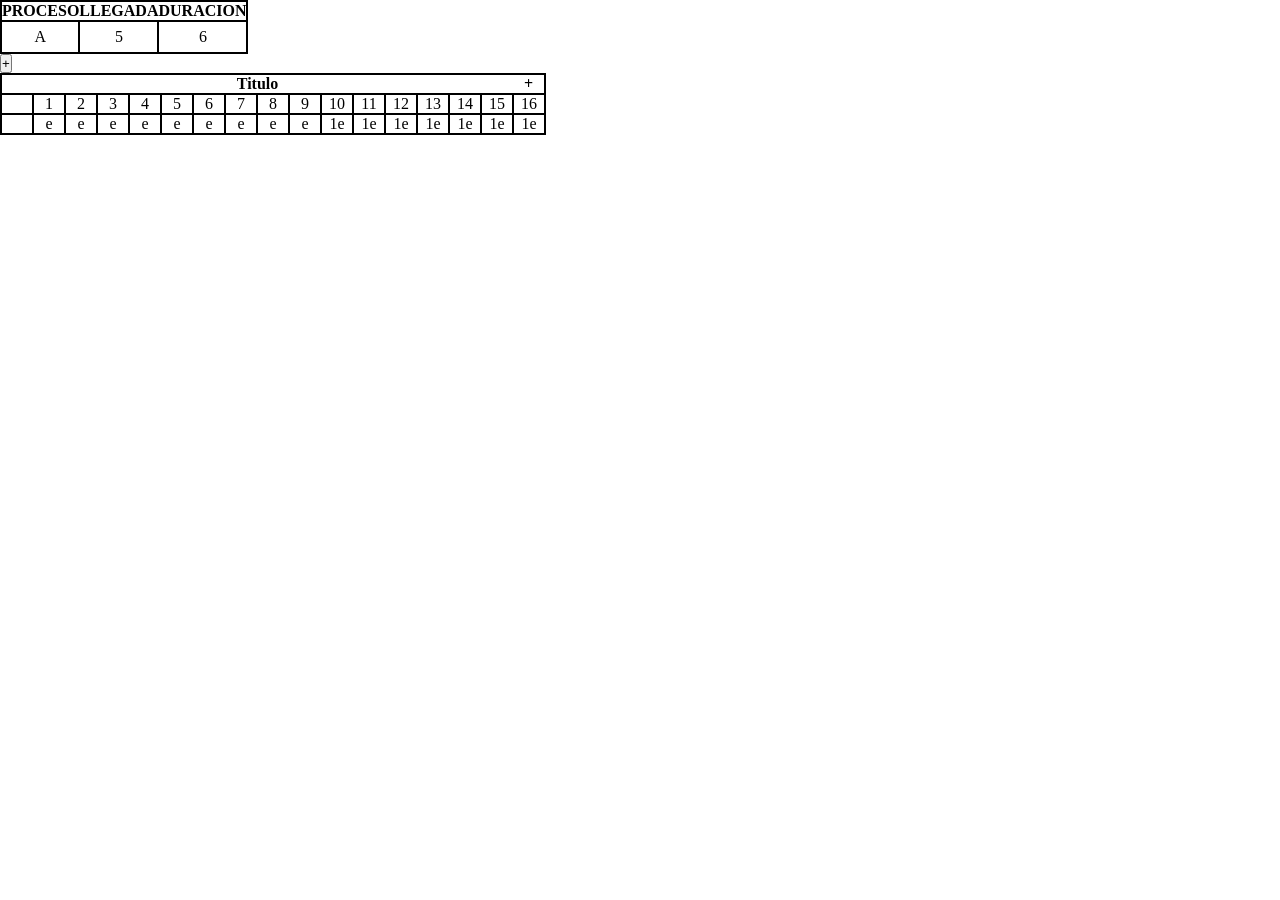
==== algoritmos_procesos.html @ 22cae994 "pruebas de modal con dialog" ====
<!DOCTYPE html>
<html lang="en">
<head>
    <meta charset="UTF-8">
    <meta name="viewport" content="width=device-width, initial-scale=1.0">
    <title>Document</title>
    <link rel="stylesheet" href="/scss/mis_estilos.css">
    

</head>
<body>
    
    <table class="datos" >
        <thead>
            <tr> 
                <th>PROCESO</th>
                <th>LLEGADA</th>
                <th>DURACION</th>
        </tr>
        </thead>
        <tbody>
            <tr>
                <td>A</td>
                <td>5</td>
                <td>6</td>
             </tr>

        </tbody>
    </table>

    <button onclick="addRowDatos()">+</button>


    <table class="algoritmo" >
        <thead>
            <tr>
                <th colspan="16">Titulo</th>
                <th>+</th>
            </tr>
        </thead>
       <tbody>
         <tr>
            <td></td>
            <td>1</td>
            <td>2</td>
            <td>3</td>
            <td>4</td>
            <td>5</td>
            <td>6</td>
            <td>7</td>
            <td>8</td>
            <td>9</td>
            <td>10</td>
            <td>11</td>
            <td>12</td>
            <td>13</td>
            <td>14</td>
            <td>15</td>
            <td>16</td>
        </tr>
         <tr>
            <td></td>
            <td>e</td>
            <td>e</td>
            <td>e</td>
            <td>e</td>
            <td>e</td>
            <td>e</td>
            <td>e</td>
            <td>e</td>
            <td>e</td>
            <td>1e</td>
            <td>1e</td>
            <td>1e</td>
            <td>1e</td>
            <td>1e</td>
            <td>1e</td>
            <td>1e</td>
        </tr>
       </tbody>
    </table>
    <script type="text/javascript" src="/js/drag.js"></script>
</body>
</html>
---- scss/mis_estilos.css ----
:root {
  --size_memmory:30%;
}

.modal {
  background-color: rgba(89, 12, 12, 0.5);
  width: 100vw;
  height: 100vh;
  position: absolute;
  top: 0;
  left: 0;
  border: 1px solid black;
  display: none;
}
.modal div.contenido {
  width: 40vw;
  height: 70vh;
  border-radius: 10px;
  background-color: rgb(54, 92, 123);
  position: absolute;
  left: 30%;
  top: 10%;
}

* {
  margin: 0;
  padding: 0;
  box-sizing: border-box;
}

.titulo {
  text-align: center;
  padding: 0.5rem;
}

.tooltip {
  position: relative;
}

.tooltip .tooltiptext_derecha {
  visibility: hidden;
  width: 160px;
  background-color: #f3a846;
  color: #0f0f0f;
  text-align: center;
  border-radius: 6px;
  padding: 5px;
  position: absolute;
  top: 50%;
  left: 105%;
  margin-top: -15px;
  opacity: 0;
  transition: opacity 0.3s;
}

.tooltip .tooltiptext_derecha::after {
  content: "";
  position: absolute;
  top: 50%;
  right: 100%;
  margin-top: -5px;
  border-width: 5px;
  border-style: solid;
  border-color: transparent #f3a846 transparent transparent;
}

.tooltip:hover .tooltiptext_derecha {
  visibility: visible;
  opacity: 1;
}

.main-container {
  display: flex;
  justify-content: space-between;
  padding: 3rem;
}

.contenedor-instruciones {
  width: 10%;
  height: 50%;
  margin-top: 15rem;
  text-align: justify;
}
.contenedor-instruciones .instruciones {
  width: 100%;
  border: 2px solid black;
  border-radius: 0.5rem;
}
.contenedor-instruciones .instruciones p {
  text-align: center;
}

.contenedor-procesos {
  width: var(--size_memmory);
  margin: 2rem;
  padding: 2rem;
}

.procesos_preparados {
  display: flex;
  flex-wrap: wrap;
  position: relative;
  row-gap: 0.5rem;
  background-color: rgba(122, 122, 122, 0.459);
  border-radius: 10px;
  border: 5px dashed black;
  padding: 2rem;
}
.procesos_preparados .button-container {
  display: flex;
  justify-content: center;
}
.procesos_preparados .button {
  border-radius: 0.5rem;
  border: none;
  background-color: rgb(175, 240, 224);
  width: 40px;
  height: 40px;
  margin-top: 15rem;
}
.procesos_preparados button:hover {
  background-color: rgb(108, 146, 137);
}

.proceso {
  align-items: center;
  border: rgb(20, 20, 20) solid 2px;
  width: 100%;
  border-radius: 8px;
  background-color: rgb(223, 250, 205);
}
.proceso.size1 {
  position: relative;
  height: calc(1 * 50px);
}
.proceso.size1 > .info-izq {
  position: relative;
  top: 0;
  width: 1rem;
}
.proceso.size1 > .info-izq span {
  position: absolute;
  left: 0;
  bottom: 0;
  font-size: 0.8rem;
  background-color: rgb(223, 250, 205);
  border-radius: 0.3rem;
  padding: 0.4rem;
  margin-bottom: 0.2rem;
}
.proceso.size1 > .info-izq span::after {
  content: "32768";
}
.proceso.size1 > .info-izq::after {
  content: "0\a...\a...\a...\a...\a...\a...\a...\a...\a...\a...\a...\a...\a...\a...\a...";
  display: block;
  height: calc(1 * 50px - 0.5rem);
  overflow: hidden;
  white-space: pre;
  padding: 0.2rem;
  font-size: 0.8rem;
}
.proceso.size1::after {
  content: "1MB";
  position: absolute;
  padding: 0.2rem;
  right: 0.2rem;
  top: 0rem;
  font-size: 0.8rem;
}
.proceso.size2 {
  position: relative;
  height: calc(2 * 50px);
}
.proceso.size2 > .info-izq {
  position: relative;
  top: 0;
  width: 1rem;
}
.proceso.size2 > .info-izq span {
  position: absolute;
  left: 0;
  bottom: 0;
  font-size: 0.8rem;
  background-color: rgb(223, 250, 205);
  border-radius: 0.3rem;
  padding: 0.4rem;
  margin-bottom: 0.2rem;
}
.proceso.size2 > .info-izq span::after {
  content: "65536";
}
.proceso.size2 > .info-izq::after {
  content: "0\a...\a...\a...\a...\a...\a...\a...\a...\a...\a...\a...\a...\a...\a...\a...";
  display: block;
  height: calc(2 * 50px - 0.5rem);
  overflow: hidden;
  white-space: pre;
  padding: 0.2rem;
  font-size: 0.8rem;
}
.proceso.size2::after {
  content: "2MB";
  position: absolute;
  padding: 0.2rem;
  right: 0.2rem;
  top: 0rem;
  font-size: 0.8rem;
}
.proceso.size3 {
  position: relative;
  height: calc(3 * 50px);
}
.proceso.size3 > .info-izq {
  position: relative;
  top: 0;
  width: 1rem;
}
.proceso.size3 > .info-izq span {
  position: absolute;
  left: 0;
  bottom: 0;
  font-size: 0.8rem;
  background-color: rgb(223, 250, 205);
  border-radius: 0.3rem;
  padding: 0.4rem;
  margin-bottom: 0.2rem;
}
.proceso.size3 > .info-izq span::after {
  content: "98304";
}
.proceso.size3 > .info-izq::after {
  content: "0\a...\a...\a...\a...\a...\a...\a...\a...\a...\a...\a...\a...\a...\a...\a...";
  display: block;
  height: calc(3 * 50px - 0.5rem);
  overflow: hidden;
  white-space: pre;
  padding: 0.2rem;
  font-size: 0.8rem;
}
.proceso.size3::after {
  content: "3MB";
  position: absolute;
  padding: 0.2rem;
  right: 0.2rem;
  top: 0rem;
  font-size: 0.8rem;
}
.proceso.size4 {
  position: relative;
  height: calc(4 * 50px);
}
.proceso.size4 > .info-izq {
  position: relative;
  top: 0;
  width: 1rem;
}
.proceso.size4 > .info-izq span {
  position: absolute;
  left: 0;
  bottom: 0;
  font-size: 0.8rem;
  background-color: rgb(223, 250, 205);
  border-radius: 0.3rem;
  padding: 0.4rem;
  margin-bottom: 0.2rem;
}
.proceso.size4 > .info-izq span::after {
  content: "131072";
}
.proceso.size4 > .info-izq::after {
  content: "0\a...\a...\a...\a...\a...\a...\a...\a...\a...\a...\a...\a...\a...\a...\a...";
  display: block;
  height: calc(4 * 50px - 0.5rem);
  overflow: hidden;
  white-space: pre;
  padding: 0.2rem;
  font-size: 0.8rem;
}
.proceso.size4::after {
  content: "4MB";
  position: absolute;
  padding: 0.2rem;
  right: 0.2rem;
  top: 0rem;
  font-size: 0.8rem;
}
.proceso.size5 {
  position: relative;
  height: calc(5 * 50px);
}
.proceso.size5 > .info-izq {
  position: relative;
  top: 0;
  width: 1rem;
}
.proceso.size5 > .info-izq span {
  position: absolute;
  left: 0;
  bottom: 0;
  font-size: 0.8rem;
  background-color: rgb(223, 250, 205);
  border-radius: 0.3rem;
  padding: 0.4rem;
  margin-bottom: 0.2rem;
}
.proceso.size5 > .info-izq span::after {
  content: "163840";
}
.proceso.size5 > .info-izq::after {
  content: "0\a...\a...\a...\a...\a...\a...\a...\a...\a...\a...\a...\a...\a...\a...\a...";
  display: block;
  height: calc(5 * 50px - 0.5rem);
  overflow: hidden;
  white-space: pre;
  padding: 0.2rem;
  font-size: 0.8rem;
}
.proceso.size5::after {
  content: "5MB";
  position: absolute;
  padding: 0.2rem;
  right: 0.2rem;
  top: 0rem;
  font-size: 0.8rem;
}

.contenedor-particiones {
  width: var(--size_memmory);
  display: flex;
  flex-direction: column;
  margin: 2rem;
  padding: 2rem;
}

.mi_memoria {
  display: flex;
  flex-direction: column;
  position: relative;
  row-gap: 0.5rem;
  background-color: rgba(187, 187, 187, 0.95);
  border-radius: 10px;
  border: 2px solid black;
  padding: 2rem;
  padding-left: 4rem;
}
.mi_memoria .proceso {
  border-color: red;
}
.mi_memoria .button-container {
  display: flex;
  justify-content: center;
}
.mi_memoria .button {
  border-radius: 0.5rem;
  border: none;
  background-color: rgb(175, 240, 224);
  width: 40px;
  height: 40px;
  margin-top: 15rem;
}
.mi_memoria button:hover {
  background-color: rgb(108, 146, 137);
}
.mi_memoria .particion {
  position: relative;
  border: rgb(20, 20, 20) solid 2px;
  width: 100%;
  border-radius: 8px;
  background-color: lightyellow;
}
.mi_memoria .particion .nombre-proceso {
  flex: 1;
  text-align: center;
  font-weight: bold;
  font-size: 1.1rem;
  text-align: center;
}
.mi_memoria .particion.size1 {
  position: relative;
  height: calc(1 * 50px);
}
.mi_memoria .particion.size1 .pestana-derecha {
  position: absolute;
  left: 100%;
  width: 2rem;
  top: 0.5rem;
  height: 3rem;
  padding: 0.3rem;
  text-align: center;
  font-size: 0.8rem;
  border-radius: 0.3rem;
  border: 2px solid black;
  background-color: rgb(197, 238, 224);
  writing-mode: vertical-rl;
}
.mi_memoria .particion.size1 .pestana-derecha::after {
  content: "1MB";
  position: absolute;
  padding: 0.2rem;
  right: 0.2rem;
  top: 0.5rem;
  font-size: 0.8rem;
}
.mi_memoria .particion.size1 > .info-izq {
  position: relative;
}
.mi_memoria .particion.size1 > .info-izq.fuera {
  position: absolute;
  left: -3rem;
}
.mi_memoria .particion.size1 > .info-izq span {
  position: absolute;
  left: 0;
  bottom: 0;
  font-size: 0.8rem;
  background-color: rgba(187, 187, 187, 0.95);
}
.mi_memoria .particion.size1 > .info-izq span::after {
  content: "32768";
}
.mi_memoria .particion.size1 > .info-izq::after {
  content: "0 \a... \a... \a... \a... \a... \a... \a... \a... \a... \a... \a... \a... \a... \a... \a... \a... ";
  display: block;
  height: calc(1 * 50px);
  overflow: hidden;
  white-space: pre;
}
.mi_memoria .particion.size2 {
  position: relative;
  height: calc(2 * 50px);
}
.mi_memoria .particion.size2 .pestana-derecha {
  position: absolute;
  left: 100%;
  width: 2rem;
  top: 0.5rem;
  height: 3rem;
  padding: 0.3rem;
  text-align: center;
  font-size: 0.8rem;
  border-radius: 0.3rem;
  border: 2px solid black;
  background-color: rgb(197, 238, 224);
  writing-mode: vertical-rl;
}
.mi_memoria .particion.size2 .pestana-derecha::after {
  content: "2MB";
  position: absolute;
  padding: 0.2rem;
  right: 0.2rem;
  top: 0.5rem;
  font-size: 0.8rem;
}
.mi_memoria .particion.size2 > .info-izq {
  position: relative;
}
.mi_memoria .particion.size2 > .info-izq.fuera {
  position: absolute;
  left: -3rem;
}
.mi_memoria .particion.size2 > .info-izq span {
  position: absolute;
  left: 0;
  bottom: 0;
  font-size: 0.8rem;
  background-color: rgba(187, 187, 187, 0.95);
}
.mi_memoria .particion.size2 > .info-izq span::after {
  content: "65536";
}
.mi_memoria .particion.size2 > .info-izq::after {
  content: "0 \a... \a... \a... \a... \a... \a... \a... \a... \a... \a... \a... \a... \a... \a... \a... \a... ";
  display: block;
  height: calc(2 * 50px);
  overflow: hidden;
  white-space: pre;
}
.mi_memoria .particion.size3 {
  position: relative;
  height: calc(3 * 50px);
}
.mi_memoria .particion.size3 .pestana-derecha {
  position: absolute;
  left: 100%;
  width: 2rem;
  top: 0.5rem;
  height: 3rem;
  padding: 0.3rem;
  text-align: center;
  font-size: 0.8rem;
  border-radius: 0.3rem;
  border: 2px solid black;
  background-color: rgb(197, 238, 224);
  writing-mode: vertical-rl;
}
.mi_memoria .particion.size3 .pestana-derecha::after {
  content: "3MB";
  position: absolute;
  padding: 0.2rem;
  right: 0.2rem;
  top: 0.5rem;
  font-size: 0.8rem;
}
.mi_memoria .particion.size3 > .info-izq {
  position: relative;
}
.mi_memoria .particion.size3 > .info-izq.fuera {
  position: absolute;
  left: -3rem;
}
.mi_memoria .particion.size3 > .info-izq span {
  position: absolute;
  left: 0;
  bottom: 0;
  font-size: 0.8rem;
  background-color: rgba(187, 187, 187, 0.95);
}
.mi_memoria .particion.size3 > .info-izq span::after {
  content: "98304";
}
.mi_memoria .particion.size3 > .info-izq::after {
  content: "0 \a... \a... \a... \a... \a... \a... \a... \a... \a... \a... \a... \a... \a... \a... \a... \a... ";
  display: block;
  height: calc(3 * 50px);
  overflow: hidden;
  white-space: pre;
}
.mi_memoria .particion.size4 {
  position: relative;
  height: calc(4 * 50px);
}
.mi_memoria .particion.size4 .pestana-derecha {
  position: absolute;
  left: 100%;
  width: 2rem;
  top: 0.5rem;
  height: 3rem;
  padding: 0.3rem;
  text-align: center;
  font-size: 0.8rem;
  border-radius: 0.3rem;
  border: 2px solid black;
  background-color: rgb(197, 238, 224);
  writing-mode: vertical-rl;
}
.mi_memoria .particion.size4 .pestana-derecha::after {
  content: "4MB";
  position: absolute;
  padding: 0.2rem;
  right: 0.2rem;
  top: 0.5rem;
  font-size: 0.8rem;
}
.mi_memoria .particion.size4 > .info-izq {
  position: relative;
}
.mi_memoria .particion.size4 > .info-izq.fuera {
  position: absolute;
  left: -3rem;
}
.mi_memoria .particion.size4 > .info-izq span {
  position: absolute;
  left: 0;
  bottom: 0;
  font-size: 0.8rem;
  background-color: rgba(187, 187, 187, 0.95);
}
.mi_memoria .particion.size4 > .info-izq span::after {
  content: "131072";
}
.mi_memoria .particion.size4 > .info-izq::after {
  content: "0 \a... \a... \a... \a... \a... \a... \a... \a... \a... \a... \a... \a... \a... \a... \a... \a... ";
  display: block;
  height: calc(4 * 50px);
  overflow: hidden;
  white-space: pre;
}
.mi_memoria .particion.size5 {
  position: relative;
  height: calc(5 * 50px);
}
.mi_memoria .particion.size5 .pestana-derecha {
  position: absolute;
  left: 100%;
  width: 2rem;
  top: 0.5rem;
  height: 3rem;
  padding: 0.3rem;
  text-align: center;
  font-size: 0.8rem;
  border-radius: 0.3rem;
  border: 2px solid black;
  background-color: rgb(197, 238, 224);
  writing-mode: vertical-rl;
}
.mi_memoria .particion.size5 .pestana-derecha::after {
  content: "5MB";
  position: absolute;
  padding: 0.2rem;
  right: 0.2rem;
  top: 0.5rem;
  font-size: 0.8rem;
}
.mi_memoria .particion.size5 > .info-izq {
  position: relative;
}
.mi_memoria .particion.size5 > .info-izq.fuera {
  position: absolute;
  left: -3rem;
}
.mi_memoria .particion.size5 > .info-izq span {
  position: absolute;
  left: 0;
  bottom: 0;
  font-size: 0.8rem;
  background-color: rgba(187, 187, 187, 0.95);
}
.mi_memoria .particion.size5 > .info-izq span::after {
  content: "163840";
}
.mi_memoria .particion.size5 > .info-izq::after {
  content: "0 \a... \a... \a... \a... \a... \a... \a... \a... \a... \a... \a... \a... \a... \a... \a... \a... ";
  display: block;
  height: calc(5 * 50px);
  overflow: hidden;
  white-space: pre;
}

table.algoritmo {
  border: 2px solid black;
  padding: 0;
  border-collapse: collapse;
}
table.algoritmo td {
  margin: 0;
  width: 2rem;
  border: 2px solid black;
  text-align: center;
}
table.algoritmo tr {
  padding: 0;
}

table.datos {
  border: 2px solid black;
  padding: 0;
  border-collapse: collapse;
}
table.datos td {
  margin: 0;
  width: 2rem;
  height: 2rem;
  border: 2px solid black;
  text-align: center;
}
table.datos tr {
  padding: 0;
}/*# sourceMappingURL=mis_estilos.css.map */
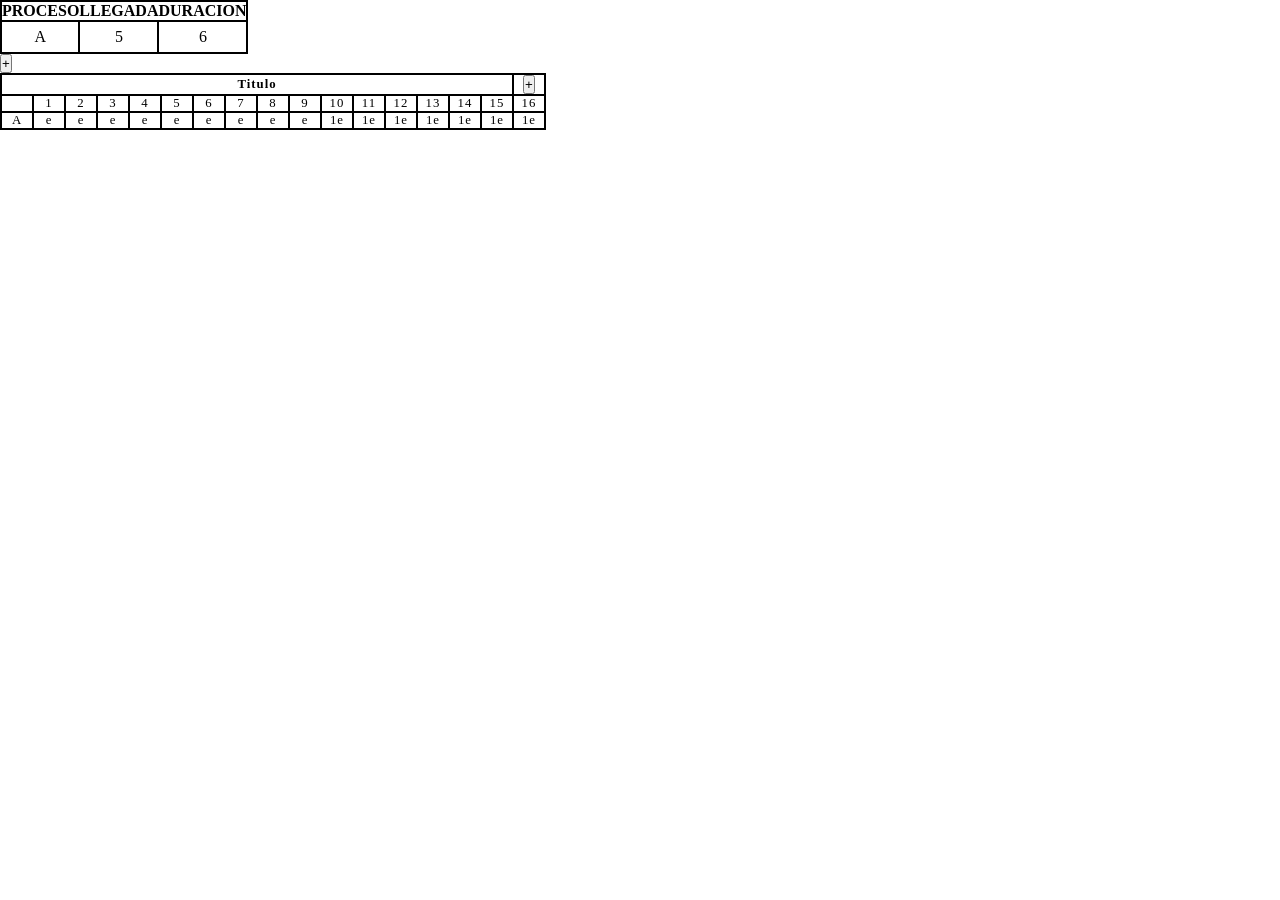
==== commit e159320d: "modal+cambios en algoritmos procesos" ====
--- a/algoritmos_procesos.html
+++ b/algoritmos_procesos.html
@@ -13,9 +13,9 @@
     <table class="datos" >
         <thead>
             <tr> 
-                <th>PROCESO</th>
-                <th>LLEGADA</th>
-                <th>DURACION</th>
+                <th scope="col">PROCESO</th>
+                <th scope="col">LLEGADA</th>
+                <th scope="col">DURACION</th>
         </tr>
         </thead>
         <tbody>
@@ -35,7 +35,9 @@
         <thead>
             <tr>
                 <th colspan="16">Titulo</th>
-                <th>+</th>
+                <th>
+                    <button onclick="addColumn()">+</button>
+                </th>
             </tr>
         </thead>
        <tbody>
@@ -59,7 +61,7 @@
             <td>16</td>
         </tr>
          <tr>
-            <td></td>
+            <td>A</td>
             <td>e</td>
             <td>e</td>
             <td>e</td>
--- a/scss/mis_estilos.css
+++ b/scss/mis_estilos.css
@@ -2,24 +2,31 @@
   --size_memmory:30%;
 }
 
-.modal {
-  background-color: rgba(89, 12, 12, 0.5);
+.contenedor-dialogo {
+  background-color: rgba(102, 95, 95, 0.5);
   width: 100vw;
   height: 100vh;
-  position: absolute;
+  position: sticky;
   top: 0;
   left: 0;
-  border: 1px solid black;
   display: none;
-}
-.modal div.contenido {
+  z-index: 100;
+}
+.contenedor-dialogo div.contenido {
   width: 40vw;
   height: 70vh;
+  padding: 1.5rem;
   border-radius: 10px;
-  background-color: rgb(54, 92, 123);
+  background-color: rgb(155, 215, 247);
   position: absolute;
   left: 30%;
   top: 10%;
+  display: none;
+}
+.contenedor-dialogo div.contenido button.cerrar {
+  position: absolute;
+  left: 90%;
+  padding: 0.5rem;
 }
 
 * {
@@ -631,8 +638,10 @@
   border: 2px solid black;
   padding: 0;
   border-collapse: collapse;
-}
-table.algoritmo td {
+  letter-spacing: 1px;
+  font-size: 0.8rem;
+}
+table.algoritmo th, table.algoritmo td {
   margin: 0;
   width: 2rem;
   border: 2px solid black;
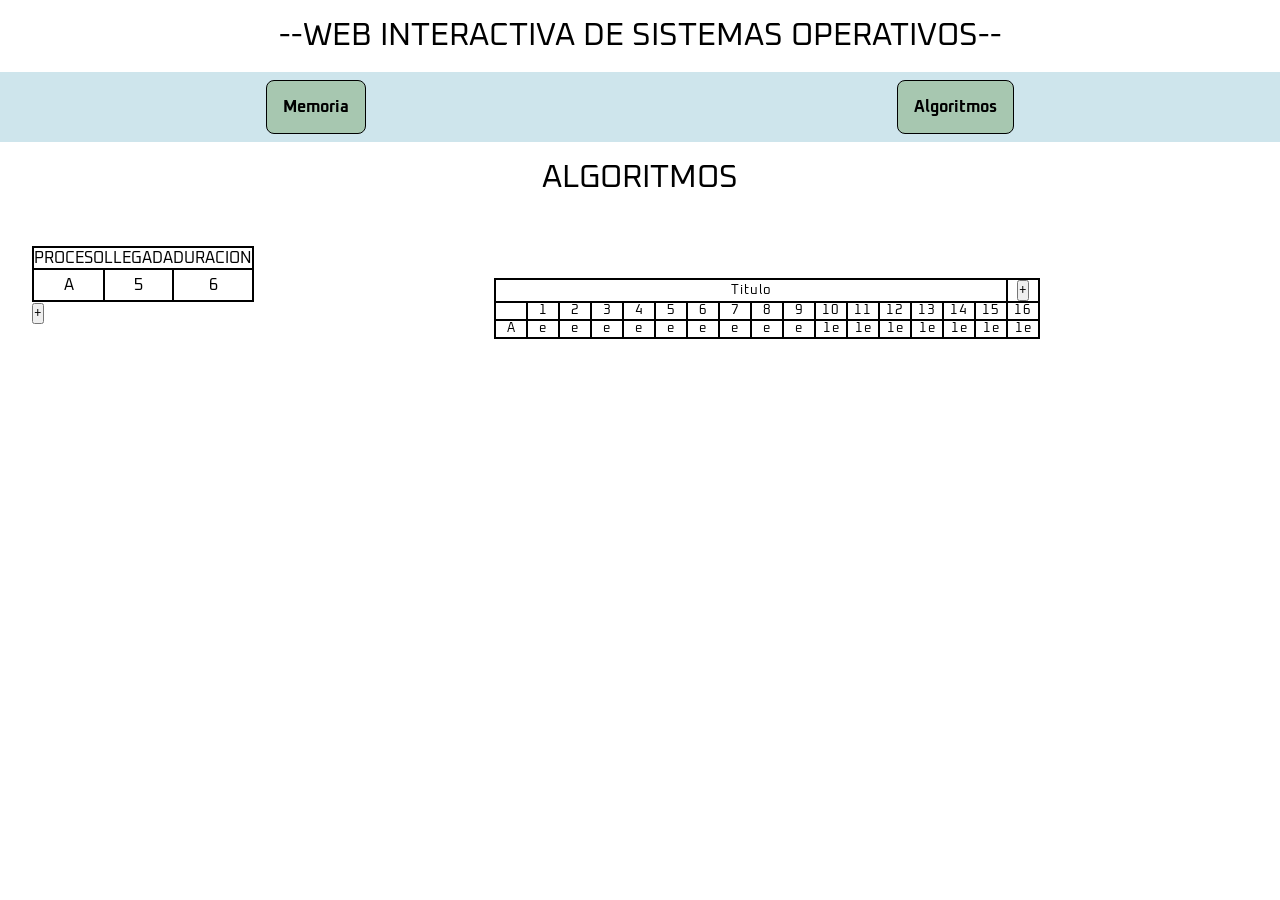
==== commit 589bc6ef: "creacion particionesYprocesos por JS" ====
--- a/algoritmos_procesos.html
+++ b/algoritmos_procesos.html
@@ -1,86 +1,111 @@
 <!DOCTYPE html>
 <html lang="en">
+
 <head>
     <meta charset="UTF-8">
     <meta name="viewport" content="width=device-width, initial-scale=1.0">
     <title>Document</title>
     <link rel="stylesheet" href="/scss/mis_estilos.css">
-    
+
 
 </head>
+
 <body>
-    
-    <table class="datos" >
-        <thead>
-            <tr> 
-                <th scope="col">PROCESO</th>
-                <th scope="col">LLEGADA</th>
-                <th scope="col">DURACION</th>
-        </tr>
-        </thead>
-        <tbody>
-            <tr>
-                <td>A</td>
-                <td>5</td>
-                <td>6</td>
-             </tr>
+        <header>
+        <h1 class="titulo">--WEB INTERACTIVA DE SISTEMAS OPERATIVOS--</h1>
+         <ul class="navigation">
+            <li>
+                <a href="/gestion_memoria.html">Memoria</a>
+            </li>
 
-        </tbody>
-    </table>
+            <li>
+                <a href="/algoritmos_procesos.html">Algoritmos</a>
+            </li>
+        </ul>
+    </header>
+    <h1 class="titulo">ALGORITMOS</h1>
+    <div class="container-algoritmos">
+        <div class="container-datos">
+            <table class="datos">
+            <thead>
+                <tr>
+                    <th scope="col">PROCESO</th>
+                    <th scope="col">LLEGADA</th>
+                    <th scope="col">DURACION</th>
+                </tr>
+            </thead>
+            <tbody>
+                <tr>
+                    <td>A</td>
+                    <td>5</td>
+                    <td>6</td>
+                </tr>
 
-    <button onclick="addRowDatos()">+</button>
+            </tbody>
+        </table>
+
+        <button onclick="addRowDatos()">+</button>
+        </div>
+        
+
+        <div class="container-algoritmos">
+            <table class="algoritmo">
+            <thead>
+                <tr>
+                    <th colspan="16">Titulo</th>
+                    <th>
+                        <button onclick="addColumn()">+</button>
+                    </th>
+                </tr>
+            </thead>
+            <tbody>
+                <tr>
+                    <td></td>
+                    <td>1</td>
+                    <td>2</td>
+                    <td>3</td>
+                    <td>4</td>
+                    <td>5</td>
+                    <td>6</td>
+                    <td>7</td>
+                    <td>8</td>
+                    <td>9</td>
+                    <td>10</td>
+                    <td>11</td>
+                    <td>12</td>
+                    <td>13</td>
+                    <td>14</td>
+                    <td>15</td>
+                    <td>16</td>
+                </tr>
+                <tr>
+                    <td>A</td>
+                    <td>e</td>
+                    <td>e</td>
+                    <td>e</td>
+                    <td>e</td>
+                    <td>e</td>
+                    <td>e</td>
+                    <td>e</td>
+                    <td>e</td>
+                    <td>e</td>
+                    <td>1e</td>
+                    <td>1e</td>
+                    <td>1e</td>
+                    <td>1e</td>
+                    <td>1e</td>
+                    <td>1e</td>
+                    <td>1e</td>
+                </tr>
+            </tbody>
+        </table>
+        </div>
+        
+    </div>
 
 
-    <table class="algoritmo" >
-        <thead>
-            <tr>
-                <th colspan="16">Titulo</th>
-                <th>
-                    <button onclick="addColumn()">+</button>
-                </th>
-            </tr>
-        </thead>
-       <tbody>
-         <tr>
-            <td></td>
-            <td>1</td>
-            <td>2</td>
-            <td>3</td>
-            <td>4</td>
-            <td>5</td>
-            <td>6</td>
-            <td>7</td>
-            <td>8</td>
-            <td>9</td>
-            <td>10</td>
-            <td>11</td>
-            <td>12</td>
-            <td>13</td>
-            <td>14</td>
-            <td>15</td>
-            <td>16</td>
-        </tr>
-         <tr>
-            <td>A</td>
-            <td>e</td>
-            <td>e</td>
-            <td>e</td>
-            <td>e</td>
-            <td>e</td>
-            <td>e</td>
-            <td>e</td>
-            <td>e</td>
-            <td>e</td>
-            <td>1e</td>
-            <td>1e</td>
-            <td>1e</td>
-            <td>1e</td>
-            <td>1e</td>
-            <td>1e</td>
-            <td>1e</td>
-        </tr>
-       </tbody>
-    </table>
+
     <script type="text/javascript" src="/js/drag.js"></script>
 </body>
+
 </html>
--- a/scss/mis_estilos.css
+++ b/scss/mis_estilos.css
@@ -1,5 +1,91 @@
+@charset "UTF-8";
+@import url("https://fonts.googleapis.com/css2?family=Oxanium:wght@400;700&display=swap");
 :root {
   --size_memmory:30%;
+}
+
+.container-tour {
+  background-color: rgba(102, 95, 95, 0.5);
+  width: 100vw;
+  height: 100%;
+  position: absolute;
+  top: 0;
+  left: 0;
+  display: block;
+  z-index: 100;
+}
+.container-tour .instruciones {
+  border: 2px solid black;
+  display: inline-block;
+  position: absolute;
+  background-color: aliceblue;
+  padding: 1rem;
+}
+.container-tour #instrucion-1 {
+  top: 50px;
+  left: 20px;
+}
+
+.navigation {
+  list-style: none;
+  margin: 0;
+  background: rgb(206, 229, 236);
+  display: flex;
+  justify-content: space-around;
+}
+
+/* Formato del botón */
+.navigation li {
+  background: rgb(167, 199, 176);
+  margin-top: 10px;
+  padding: 1em;
+  color: rgb(0, 0, 0);
+  text-align: center;
+  border-radius: 0.5rem;
+  border: 0.1em solid black;
+  margin: 0.5rem;
+  transition: all 0.3s ease;
+}
+.navigation li a {
+  text-decoration: none;
+  font-weight: bold;
+  font-size: 1em;
+  color: black;
+  display: block;
+  width: 100%;
+  height: 100%;
+}
+.navigation li:hover {
+  background-color: rgb(116, 145, 124);
+  transform: scale(1.1);
+  box-shadow: 0 10px 20px rgba(0, 0, 0, 0.2);
+}
+
+.container {
+  padding: 2rem;
+  margin: 4rem;
+  text-align: center;
+}
+.container div.card-button {
+  border: 2px solid black;
+  border-radius: 1.5rem;
+  padding: 2rem;
+  margin: 4rem;
+  text-align: center;
+  transition: all 0.3s ease;
+  background-color: bisque;
+}
+.container div.card-button:hover {
+  background-color: rgb(186, 245, 239);
+  transform: scale(1.1);
+  box-shadow: 0 10px 20px rgba(0, 0, 0, 0.2);
+}
+.container div.card-button a {
+  text-decoration: none;
+  color: black;
+  display: block;
+  width: 100%;
+  height: 100%;
 }
 
 .contenedor-dialogo {
@@ -14,30 +100,80 @@
 }
 .contenedor-dialogo div.contenido {
   width: 40vw;
+  text-align: center;
   height: 70vh;
   padding: 1.5rem;
   border-radius: 10px;
   background-color: rgb(155, 215, 247);
+  border: 2px solid black;
   position: absolute;
   left: 30%;
   top: 10%;
-  display: none;
+  margin: 1rem;
+}
+.contenedor-dialogo div.contenido .box-select {
+  display: block;
+  padding: 0.5rem;
+  margin: 0.5rem;
+}
+.contenedor-dialogo div.contenido .box-select label {
+  display: block;
+  margin-bottom: 0.5rem;
 }
 .contenedor-dialogo div.contenido button.cerrar {
   position: absolute;
   left: 90%;
   padding: 0.5rem;
+  background-color: aqua;
+  border: 2px solid black;
+  border-radius: 0.5rem;
+  cursor: pointer;
+}
+.contenedor-dialogo div.contenido .formulario-modal {
+  padding: 1rem;
+  text-align: left;
+}
+.contenedor-dialogo div.contenido .formulario-modal .grupo-input {
+  padding: 1.5rem;
+}
+.contenedor-dialogo div.contenido .formulario-modal .grupo-input label {
+  display: block;
+  margin-bottom: 0.5rem;
+}
+.contenedor-dialogo div.contenido .formulario-modal .grupo-input input {
+  display: block;
+  width: 100%;
+  padding: 0.8rem;
+  border: 2px solid black;
+  border-radius: 0.5rem;
+  box-sizing: border-box;
+}
+.contenedor-dialogo div.contenido .formulario-modal button {
+  display: block;
+  margin: 2rem auto 0;
+  padding: 0.8rem 2.5rem;
+  background-color: aqua;
+  border: 2px solid black;
+  border-radius: 1rem;
+  cursor: pointer;
 }
 
 * {
   margin: 0;
   padding: 0;
   box-sizing: border-box;
+  font-family: "Oxanium", sans-serif;
+  font-weight: 400;
+}
+
+body {
+  min-height: 100vh;
+  position: relative;
 }
 
 .titulo {
   text-align: center;
-  padding: 0.5rem;
+  padding: 1rem;
 }
 
 .tooltip {
@@ -79,28 +215,42 @@
 .main-container {
   display: flex;
   justify-content: space-between;
-  padding: 3rem;
+  padding: 0rem 1.5rem;
 }
 
 .contenedor-instruciones {
-  width: 10%;
-  height: 50%;
-  margin-top: 15rem;
-  text-align: justify;
+  width: 20%;
+  height: 100%;
+  text-align: center;
+  padding-top: 5rem;
+  font-size: 10pt;
 }
 .contenedor-instruciones .instruciones {
   width: 100%;
+  text-align: center;
+}
+.contenedor-instruciones .instruciones span {
+  width: 5rem;
+  padding: 0.5rem;
   border: 2px solid black;
   border-radius: 0.5rem;
 }
-.contenedor-instruciones .instruciones p {
-  text-align: center;
+
+.container-algoritmos {
+  padding: 1rem;
+  margin: 1rem;
+  width: 100%;
+  display: flex;
+  justify-content: space-around;
+}
+.container-algoritmos .container-datos {
+  display: inline-block;
 }
 
 .contenedor-procesos {
   width: var(--size_memmory);
-  margin: 2rem;
-  padding: 2rem;
+  margin: 0.5rem;
+  padding: 0.5rem;
 }
 
 .procesos_preparados {
@@ -114,8 +264,8 @@
   padding: 2rem;
 }
 .procesos_preparados .button-container {
-  display: flex;
-  justify-content: center;
+  text-align: center;
+  width: 100%;
 }
 .procesos_preparados .button {
   border-radius: 0.5rem;
@@ -123,7 +273,6 @@
   background-color: rgb(175, 240, 224);
   width: 40px;
   height: 40px;
-  margin-top: 15rem;
 }
 .procesos_preparados button:hover {
   background-color: rgb(108, 146, 137);
@@ -143,7 +292,8 @@
 .proceso.size1 > .info-izq {
   position: relative;
   top: 0;
-  width: 1rem;
+  width: 5rem;
+  float: left;
 }
 .proceso.size1 > .info-izq span {
   position: absolute;
@@ -167,6 +317,17 @@
   padding: 0.2rem;
   font-size: 0.8rem;
 }
+.proceso.size1 .nombre-proceso {
+  display: flex;
+  position: absolute;
+  width: 100%;
+  height: 100%;
+  justify-content: center;
+  align-items: center;
+}
+.proceso.size1 .nombre-proceso p {
+  text-align: center;
+}
 .proceso.size1::after {
   content: "1MB";
   position: absolute;
@@ -182,7 +343,8 @@
 .proceso.size2 > .info-izq {
   position: relative;
   top: 0;
-  width: 1rem;
+  width: 5rem;
+  float: left;
 }
 .proceso.size2 > .info-izq span {
   position: absolute;
@@ -206,6 +368,17 @@
   padding: 0.2rem;
   font-size: 0.8rem;
 }
+.proceso.size2 .nombre-proceso {
+  display: flex;
+  position: absolute;
+  width: 100%;
+  height: 100%;
+  justify-content: center;
+  align-items: center;
+}
+.proceso.size2 .nombre-proceso p {
+  text-align: center;
+}
 .proceso.size2::after {
   content: "2MB";
   position: absolute;
@@ -221,7 +394,8 @@
 .proceso.size3 > .info-izq {
   position: relative;
   top: 0;
-  width: 1rem;
+  width: 5rem;
+  float: left;
 }
 .proceso.size3 > .info-izq span {
   position: absolute;
@@ -245,6 +419,17 @@
   padding: 0.2rem;
   font-size: 0.8rem;
 }
+.proceso.size3 .nombre-proceso {
+  display: flex;
+  position: absolute;
+  width: 100%;
+  height: 100%;
+  justify-content: center;
+  align-items: center;
+}
+.proceso.size3 .nombre-proceso p {
+  text-align: center;
+}
 .proceso.size3::after {
   content: "3MB";
   position: absolute;
@@ -260,7 +445,8 @@
 .proceso.size4 > .info-izq {
   position: relative;
   top: 0;
-  width: 1rem;
+  width: 5rem;
+  float: left;
 }
 .proceso.size4 > .info-izq span {
   position: absolute;
@@ -284,6 +470,17 @@
   padding: 0.2rem;
   font-size: 0.8rem;
 }
+.proceso.size4 .nombre-proceso {
+  display: flex;
+  position: absolute;
+  width: 100%;
+  height: 100%;
+  justify-content: center;
+  align-items: center;
+}
+.proceso.size4 .nombre-proceso p {
+  text-align: center;
+}
 .proceso.size4::after {
   content: "4MB";
   position: absolute;
@@ -299,7 +496,8 @@
 .proceso.size5 > .info-izq {
   position: relative;
   top: 0;
-  width: 1rem;
+  width: 5rem;
+  float: left;
 }
 .proceso.size5 > .info-izq span {
   position: absolute;
@@ -323,6 +521,17 @@
   padding: 0.2rem;
   font-size: 0.8rem;
 }
+.proceso.size5 .nombre-proceso {
+  display: flex;
+  position: absolute;
+  width: 100%;
+  height: 100%;
+  justify-content: center;
+  align-items: center;
+}
+.proceso.size5 .nombre-proceso p {
+  text-align: center;
+}
 .proceso.size5::after {
   content: "5MB";
   position: absolute;
@@ -336,8 +545,8 @@
   width: var(--size_memmory);
   display: flex;
   flex-direction: column;
-  margin: 2rem;
-  padding: 2rem;
+  margin: 1rem;
+  padding: 1rem;
 }
 
 .mi_memoria {
@@ -355,8 +564,8 @@
   border-color: red;
 }
 .mi_memoria .button-container {
-  display: flex;
-  justify-content: center;
+  text-align: center;
+  width: 100%;
 }
 .mi_memoria .button {
   border-radius: 0.5rem;
@@ -364,7 +573,6 @@
   background-color: rgb(175, 240, 224);
   width: 40px;
   height: 40px;
-  margin-top: 15rem;
 }
 .mi_memoria button:hover {
   background-color: rgb(108, 146, 137);
@@ -665,4 +873,37 @@
 }
 table.datos tr {
   padding: 0;
+}
+
+@keyframes entrada {
+  0% {
+    transform: scale(0);
+  }
+  10% {
+    transform: scale(1);
+  }
+  90% {
+    transform: scale(1);
+  }
+  100% {
+    transform: scale(0);
+  }
+}
+.alerta {
+  padding: 2rem;
+  margin: 2rem;
+  position: absolute;
+  top: 50%;
+  left: 40%;
+  background-color: aqua;
+  border: 2px solid;
+  border-radius: 1rem;
+  box-shadow: 0 10px 20px rgba(0, 0, 0, 0.5);
+  z-index: 300;
+  transform: scale(0);
+}
+
+.alerta-animacion {
+  animation-name: entrada;
+  animation-duration: 4s;
 }/*# sourceMappingURL=mis_estilos.css.map */
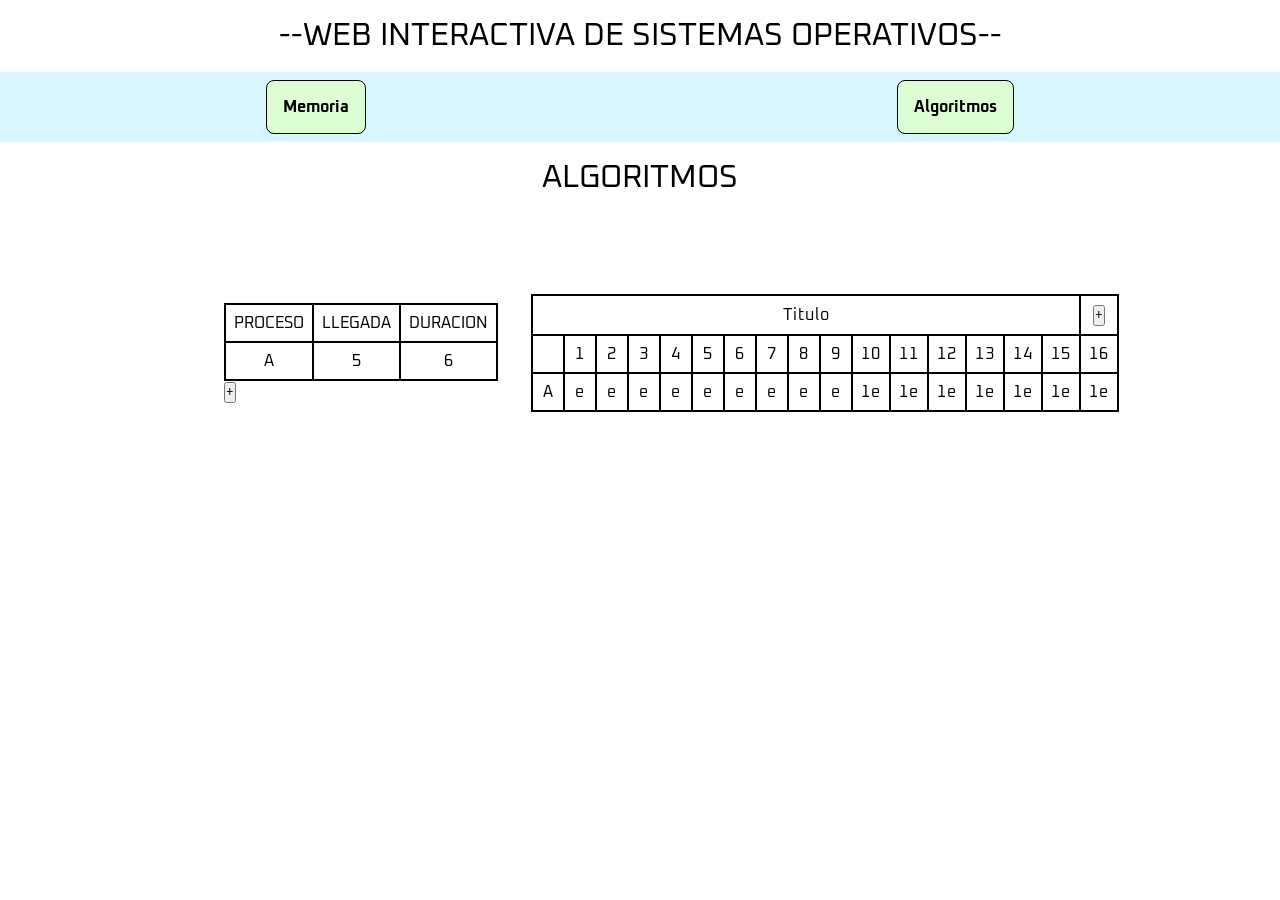
==== commit ae136b33: "variables" ====
--- a/algoritmos_procesos.html
+++ b/algoritmos_procesos.html
@@ -11,9 +11,9 @@
 </head>
 
 <body>
-        <header>
+    <header>
         <h1 class="titulo">--WEB INTERACTIVA DE SISTEMAS OPERATIVOS--</h1>
-         <ul class="navigation">
+        <ul class="navigation">
             <li>
                 <a href="/gestion_memoria.html">Memoria</a>
             </li>
@@ -27,80 +27,82 @@
     <div class="container-algoritmos">
         <div class="container-datos">
             <table class="datos">
-            <thead>
-                <tr>
-                    <th scope="col">PROCESO</th>
-                    <th scope="col">LLEGADA</th>
-                    <th scope="col">DURACION</th>
-                </tr>
-            </thead>
-            <tbody>
-                <tr>
-                    <td>A</td>
-                    <td>5</td>
-                    <td>6</td>
-                </tr>
+                <thead>
+                    <tr>
+                        <th >PROCESO</th>
+                        <th >LLEGADA</th>
+                        <th >DURACION</th>
+                    </tr>
+                </thead>
+                <tbody>
+                    <tr>
+                        <td>A</td>
+                        <td>5</td>
+                        <td>6</td>
+                    </tr>
 
-            </tbody>
-        </table>
+                </tbody>
+            </table>
+            <div>
+                <button onclick="addRowDatos()">+</button>
+            </div>
+            
+        </div>
 
-        <button onclick="addRowDatos()">+</button>
-        </div>
-        
 
         <div class="container-algoritmos">
             <table class="algoritmo">
-            <thead>
-                <tr>
-                    <th colspan="16">Titulo</th>
-                    <th>
-                        <button onclick="addColumn()">+</button>
-                    </th>
-                </tr>
-            </thead>
-            <tbody>
-                <tr>
-                    <td></td>
-                    <td>1</td>
-                    <td>2</td>
-                    <td>3</td>
-                    <td>4</td>
-                    <td>5</td>
-                    <td>6</td>
-                    <td>7</td>
-                    <td>8</td>
-                    <td>9</td>
-                    <td>10</td>
-                    <td>11</td>
-                    <td>12</td>
-                    <td>13</td>
-                    <td>14</td>
-                    <td>15</td>
-                    <td>16</td>
-                </tr>
-                <tr>
-                    <td>A</td>
-                    <td>e</td>
-                    <td>e</td>
-                    <td>e</td>
-                    <td>e</td>
-                    <td>e</td>
-                    <td>e</td>
-                    <td>e</td>
-                    <td>e</td>
-                    <td>e</td>
-                    <td>1e</td>
-                    <td>1e</td>
-                    <td>1e</td>
-                    <td>1e</td>
-                    <td>1e</td>
-                    <td>1e</td>
-                    <td>1e</td>
-                </tr>
-            </tbody>
-        </table>
+                <thead>
+                    <tr>
+                        <th colspan="16">Titulo</th>
+                        <th>
+                            <button onclick="addColumn()">+</button>
+                        </th>
+                    </tr>
+                </thead>
+                <tbody>
+                    <tr>
+                        <td></td>
+                        <td>1</td>
+                        <td>2</td>
+                        <td>3</td>
+                        <td>4</td>
+                        <td>5</td>
+                        <td>6</td>
+                        <td>7</td>
+                        <td>8</td>
+                        <td>9</td>
+                        <td>10</td>
+                        <td>11</td>
+                        <td>12</td>
+                        <td>13</td>
+                        <td>14</td>
+                        <td>15</td>
+                        <td>16</td>
+                    </tr>
+                    <tr>
+                        <td>A</td>
+                        <td>e</td>
+                        <td>e</td>
+                        <td>e</td>
+                        <td>e</td>
+                        <td>e</td>
+                        <td>e</td>
+                        <td>e</td>
+                        <td>e</td>
+                        <td>e</td>
+                        <td>1e</td>
+                        <td>1e</td>
+                        <td>1e</td>
+                        <td>1e</td>
+                        <td>1e</td>
+                        <td>1e</td>
+                        <td>1e</td>
+                    </tr>
+                </tbody>
+            </table>
         </div>
-        
+
     </div>
 
 
--- a/scss/mis_estilos.css
+++ b/scss/mis_estilos.css
@@ -2,6 +2,17 @@
 @import url("https://fonts.googleapis.com/css2?family=Oxanium:wght@400;700&display=swap");
 :root {
   --size_memmory:30%;
+  --color-botones: rgb(221, 253, 211);
+  --color-navBar:rgb(215, 246, 255);
+  --color-hover:rgb(154, 192, 164);
+  --border-radius:0.5rem;
+  --border:1px;
+  --color-contenedor:rgba(185, 185, 185, 0.679);
+  --color-proceso:rgb(171, 208, 145);
+  --color-particion:rgb(252, 252, 174);
+  --color-proceso-add:rgb(255, 157, 0);
+  --color-toltip:rgb(188, 250, 64);
+  --color-modal:rgb(165, 203, 223);
 }
 
 .container-tour {
@@ -29,14 +40,14 @@
 .navigation {
   list-style: none;
   margin: 0;
-  background: rgb(206, 229, 236);
+  background: var(--color-navBar);
   display: flex;
   justify-content: space-around;
 }
 
 /* Formato del botón */
 .navigation li {
-  background: rgb(167, 199, 176);
+  background: var(--color-botones);
   margin-top: 10px;
   padding: 1em;
   color: rgb(0, 0, 0);
@@ -56,36 +67,9 @@
   height: 100%;
 }
 .navigation li:hover {
-  background-color: rgb(116, 145, 124);
+  background-color: var(--color-hover);
   transform: scale(1.1);
   box-shadow: 0 10px 20px rgba(0, 0, 0, 0.2);
-}
-
-.container {
-  padding: 2rem;
-  margin: 4rem;
-  text-align: center;
-}
-.container div.card-button {
-  border: 2px solid black;
-  border-radius: 1.5rem;
-  padding: 2rem;
-  margin: 4rem;
-  text-align: center;
-  transition: all 0.3s ease;
-  background-color: bisque;
-}
-.container div.card-button:hover {
-  background-color: rgb(186, 245, 239);
-  transform: scale(1.1);
-  box-shadow: 0 10px 20px rgba(0, 0, 0, 0.2);
-}
-.container div.card-button a {
-  text-decoration: none;
-  color: black;
-  display: block;
-  width: 100%;
-  height: 100%;
 }
 
 .contenedor-dialogo {
@@ -103,8 +87,8 @@
   text-align: center;
   height: 70vh;
   padding: 1.5rem;
-  border-radius: 10px;
-  background-color: rgb(155, 215, 247);
+  border-radius: var(--border-radius);
+  background-color: var(--color-modal);
   border: 2px solid black;
   position: absolute;
   left: 30%;
@@ -124,9 +108,9 @@
   position: absolute;
   left: 90%;
   padding: 0.5rem;
-  background-color: aqua;
-  border: 2px solid black;
-  border-radius: 0.5rem;
+  background-color: var(--color-botones);
+  border: 2px solid black;
+  border-radius: var(--border-radius);
   cursor: pointer;
 }
 .contenedor-dialogo div.contenido .formulario-modal {
@@ -145,16 +129,16 @@
   width: 100%;
   padding: 0.8rem;
   border: 2px solid black;
-  border-radius: 0.5rem;
+  border-radius: var(--border-radius);
   box-sizing: border-box;
 }
 .contenedor-dialogo div.contenido .formulario-modal button {
   display: block;
   margin: 2rem auto 0;
   padding: 0.8rem 2.5rem;
-  background-color: aqua;
-  border: 2px solid black;
-  border-radius: 1rem;
+  background-color: var(--color-botones);
+  border: 2px solid black;
+  border-radius: var(--border-radius);
   cursor: pointer;
 }
 
@@ -183,7 +167,7 @@
 .tooltip .tooltiptext_derecha {
   visibility: hidden;
   width: 160px;
-  background-color: #f3a846;
+  background-color: var(--color-toltip);
   color: #0f0f0f;
   text-align: center;
   border-radius: 6px;
@@ -204,7 +188,7 @@
   margin-top: -5px;
   border-width: 5px;
   border-style: solid;
-  border-color: transparent #f3a846 transparent transparent;
+  border-color: transparent var(--color-toltip) transparent transparent;
 }
 
 .tooltip:hover .tooltiptext_derecha {
@@ -241,10 +225,16 @@
   margin: 1rem;
   width: 100%;
   display: flex;
+  align-items: center;
   justify-content: space-around;
 }
 .container-algoritmos .container-datos {
-  display: inline-block;
+  padding: 2rem;
+  position: relative;
+  left: 10rem;
+}
+.container-algoritmos .container-algoritmos {
+  padding: 2rem;
 }
 
 .contenedor-procesos {
@@ -258,8 +248,8 @@
   flex-wrap: wrap;
   position: relative;
   row-gap: 0.5rem;
-  background-color: rgba(122, 122, 122, 0.459);
-  border-radius: 10px;
+  background-color: var(--color-contenedor);
+  border-radius: var(--border-radius);
   border: 5px dashed black;
   padding: 2rem;
 }
@@ -268,22 +258,24 @@
   width: 100%;
 }
 .procesos_preparados .button {
-  border-radius: 0.5rem;
-  border: none;
-  background-color: rgb(175, 240, 224);
+  border-radius: var(--border-radius);
+  border: rgb(20, 20, 20) solid 2px;
+  background-color: var(--color-botones);
   width: 40px;
   height: 40px;
+  transition: all 0.3s ease;
 }
 .procesos_preparados button:hover {
-  background-color: rgb(108, 146, 137);
+  background-color: var(--color-hover);
+  transform: scale(1.1);
 }
 
 .proceso {
   align-items: center;
   border: rgb(20, 20, 20) solid 2px;
   width: 100%;
-  border-radius: 8px;
-  background-color: rgb(223, 250, 205);
+  border-radius: var(--border-radius);
+  background-color: var(--color-proceso);
 }
 .proceso.size1 {
   position: relative;
@@ -300,7 +292,7 @@
   left: 0;
   bottom: 0;
   font-size: 0.8rem;
-  background-color: rgb(223, 250, 205);
+  background-color: var(--color-proceso);
   border-radius: 0.3rem;
   padding: 0.4rem;
   margin-bottom: 0.2rem;
@@ -351,7 +343,7 @@
   left: 0;
   bottom: 0;
   font-size: 0.8rem;
-  background-color: rgb(223, 250, 205);
+  background-color: var(--color-proceso);
   border-radius: 0.3rem;
   padding: 0.4rem;
   margin-bottom: 0.2rem;
@@ -402,7 +394,7 @@
   left: 0;
   bottom: 0;
   font-size: 0.8rem;
-  background-color: rgb(223, 250, 205);
+  background-color: var(--color-proceso);
   border-radius: 0.3rem;
   padding: 0.4rem;
   margin-bottom: 0.2rem;
@@ -453,7 +445,7 @@
   left: 0;
   bottom: 0;
   font-size: 0.8rem;
-  background-color: rgb(223, 250, 205);
+  background-color: var(--color-proceso);
   border-radius: 0.3rem;
   padding: 0.4rem;
   margin-bottom: 0.2rem;
@@ -504,7 +496,7 @@
   left: 0;
   bottom: 0;
   font-size: 0.8rem;
-  background-color: rgb(223, 250, 205);
+  background-color: var(--color-proceso);
   border-radius: 0.3rem;
   padding: 0.4rem;
   margin-bottom: 0.2rem;
@@ -554,35 +546,37 @@
   flex-direction: column;
   position: relative;
   row-gap: 0.5rem;
-  background-color: rgba(187, 187, 187, 0.95);
-  border-radius: 10px;
+  background-color: var(--color-contenedor);
+  border-radius: var(--border-radius);
   border: 2px solid black;
   padding: 2rem;
   padding-left: 4rem;
 }
 .mi_memoria .proceso {
-  border-color: red;
+  border-color: var(--color-proceso-add);
 }
 .mi_memoria .button-container {
   text-align: center;
   width: 100%;
 }
 .mi_memoria .button {
-  border-radius: 0.5rem;
-  border: none;
-  background-color: rgb(175, 240, 224);
+  border-radius: var(--border-radius);
+  border: rgb(20, 20, 20) solid 2px;
+  background-color: var(--color-botones);
   width: 40px;
   height: 40px;
+  transition: all 0.3s ease;
 }
 .mi_memoria button:hover {
-  background-color: rgb(108, 146, 137);
+  background-color: var(--color-hover);
+  transform: scale(1.1);
 }
 .mi_memoria .particion {
   position: relative;
   border: rgb(20, 20, 20) solid 2px;
   width: 100%;
-  border-radius: 8px;
-  background-color: lightyellow;
+  border-radius: var(--border-radius);
+  background-color: var(--color-particion);
 }
 .mi_memoria .particion .nombre-proceso {
   flex: 1;
@@ -604,9 +598,9 @@
   padding: 0.3rem;
   text-align: center;
   font-size: 0.8rem;
-  border-radius: 0.3rem;
-  border: 2px solid black;
-  background-color: rgb(197, 238, 224);
+  border-radius: var(--border-radius);
+  border: 2px solid black;
+  background-color: var(--color-botones);
   writing-mode: vertical-rl;
 }
 .mi_memoria .particion.size1 .pestana-derecha::after {
@@ -629,7 +623,8 @@
   left: 0;
   bottom: 0;
   font-size: 0.8rem;
-  background-color: rgba(187, 187, 187, 0.95);
+  background-color: var(--color-contenedor);
+  border-radius: 0.3rem;
 }
 .mi_memoria .particion.size1 > .info-izq span::after {
   content: "32768";
@@ -654,9 +649,9 @@
   padding: 0.3rem;
   text-align: center;
   font-size: 0.8rem;
-  border-radius: 0.3rem;
-  border: 2px solid black;
-  background-color: rgb(197, 238, 224);
+  border-radius: var(--border-radius);
+  border: 2px solid black;
+  background-color: var(--color-botones);
   writing-mode: vertical-rl;
 }
 .mi_memoria .particion.size2 .pestana-derecha::after {
@@ -679,7 +674,8 @@
   left: 0;
   bottom: 0;
   font-size: 0.8rem;
-  background-color: rgba(187, 187, 187, 0.95);
+  background-color: var(--color-contenedor);
+  border-radius: 0.3rem;
 }
 .mi_memoria .particion.size2 > .info-izq span::after {
   content: "65536";
@@ -704,9 +700,9 @@
   padding: 0.3rem;
   text-align: center;
   font-size: 0.8rem;
-  border-radius: 0.3rem;
-  border: 2px solid black;
-  background-color: rgb(197, 238, 224);
+  border-radius: var(--border-radius);
+  border: 2px solid black;
+  background-color: var(--color-botones);
   writing-mode: vertical-rl;
 }
 .mi_memoria .particion.size3 .pestana-derecha::after {
@@ -729,7 +725,8 @@
   left: 0;
   bottom: 0;
   font-size: 0.8rem;
-  background-color: rgba(187, 187, 187, 0.95);
+  background-color: var(--color-contenedor);
+  border-radius: 0.3rem;
 }
 .mi_memoria .particion.size3 > .info-izq span::after {
   content: "98304";
@@ -754,9 +751,9 @@
   padding: 0.3rem;
   text-align: center;
   font-size: 0.8rem;
-  border-radius: 0.3rem;
-  border: 2px solid black;
-  background-color: rgb(197, 238, 224);
+  border-radius: var(--border-radius);
+  border: 2px solid black;
+  background-color: var(--color-botones);
   writing-mode: vertical-rl;
 }
 .mi_memoria .particion.size4 .pestana-derecha::after {
@@ -779,7 +776,8 @@
   left: 0;
   bottom: 0;
   font-size: 0.8rem;
-  background-color: rgba(187, 187, 187, 0.95);
+  background-color: var(--color-contenedor);
+  border-radius: 0.3rem;
 }
 .mi_memoria .particion.size4 > .info-izq span::after {
   content: "131072";
@@ -804,9 +802,9 @@
   padding: 0.3rem;
   text-align: center;
   font-size: 0.8rem;
-  border-radius: 0.3rem;
-  border: 2px solid black;
-  background-color: rgb(197, 238, 224);
+  border-radius: var(--border-radius);
+  border: 2px solid black;
+  background-color: var(--color-botones);
   writing-mode: vertical-rl;
 }
 .mi_memoria .particion.size5 .pestana-derecha::after {
@@ -829,7 +827,8 @@
   left: 0;
   bottom: 0;
   font-size: 0.8rem;
-  background-color: rgba(187, 187, 187, 0.95);
+  background-color: var(--color-contenedor);
+  border-radius: 0.3rem;
 }
 .mi_memoria .particion.size5 > .info-izq span::after {
   content: "163840";
@@ -847,10 +846,11 @@
   padding: 0;
   border-collapse: collapse;
   letter-spacing: 1px;
-  font-size: 0.8rem;
+  font-size: 1rem;
 }
 table.algoritmo th, table.algoritmo td {
   margin: 0;
+  padding: 0.5rem;
   width: 2rem;
   border: 2px solid black;
   text-align: center;
@@ -863,9 +863,11 @@
   border: 2px solid black;
   padding: 0;
   border-collapse: collapse;
-}
-table.datos td {
+  font-size: 1rem;
+}
+table.datos th, table.datos td {
   margin: 0;
+  padding: 0.5rem;
   width: 2rem;
   height: 2rem;
   border: 2px solid black;
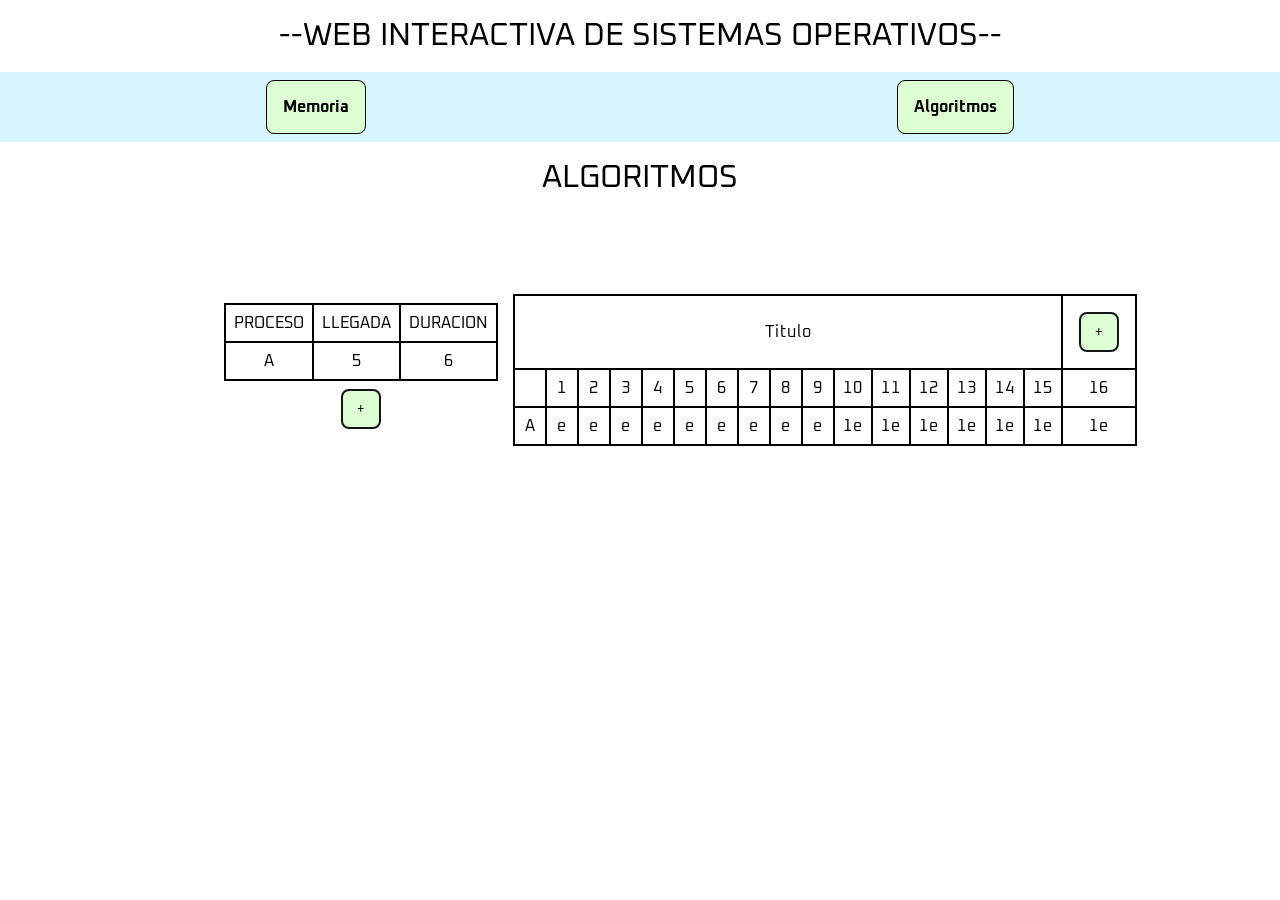
==== commit 892cf25c: "tablas algoritmos colocado" ====
--- a/algoritmos_procesos.html
+++ b/algoritmos_procesos.html
@@ -43,8 +43,8 @@
 
                 </tbody>
             </table>
-            <div>
-                <button onclick="addRowDatos()">+</button>
+            <div class="button-container">
+                <button class="button" onclick="addRowDatos()">+</button>
             </div>
             
         </div>
@@ -56,7 +56,10 @@
                     <tr>
                         <th colspan="16">Titulo</th>
                         <th>
-                            <button onclick="addColumn()">+</button>
+                            <div class="button-container">
+                                <button class="button" onclick="addColumn()">+</button>
+                            </div>
+                            
                         </th>
                     </tr>
                 </thead>
--- a/scss/mis_estilos.css
+++ b/scss/mis_estilos.css
@@ -233,8 +233,34 @@
   position: relative;
   left: 10rem;
 }
+.container-algoritmos .container-datos .button-container {
+  padding: 0.5rem;
+  text-align: center;
+  width: 100%;
+}
+.container-algoritmos .container-datos .button {
+  border-radius: var(--border-radius);
+  border: rgb(20, 20, 20) solid 2px;
+  background-color: var(--color-botones);
+  width: 40px;
+  height: 40px;
+  transition: all 0.3s ease;
+}
 .container-algoritmos .container-algoritmos {
   padding: 2rem;
+}
+.container-algoritmos .container-algoritmos .button-container {
+  padding: 0.5rem;
+  text-align: center;
+  width: 100%;
+}
+.container-algoritmos .container-algoritmos .button {
+  border-radius: var(--border-radius);
+  border: rgb(20, 20, 20) solid 2px;
+  background-color: var(--color-botones);
+  width: 40px;
+  height: 40px;
+  transition: all 0.3s ease;
 }
 
 .contenedor-procesos {
@@ -848,7 +874,8 @@
   letter-spacing: 1px;
   font-size: 1rem;
 }
-table.algoritmo th, table.algoritmo td {
+table.algoritmo th,
+table.algoritmo td {
   margin: 0;
   padding: 0.5rem;
   width: 2rem;
@@ -865,7 +892,8 @@
   border-collapse: collapse;
   font-size: 1rem;
 }
-table.datos th, table.datos td {
+table.datos th,
+table.datos td {
   margin: 0;
   padding: 0.5rem;
   width: 2rem;
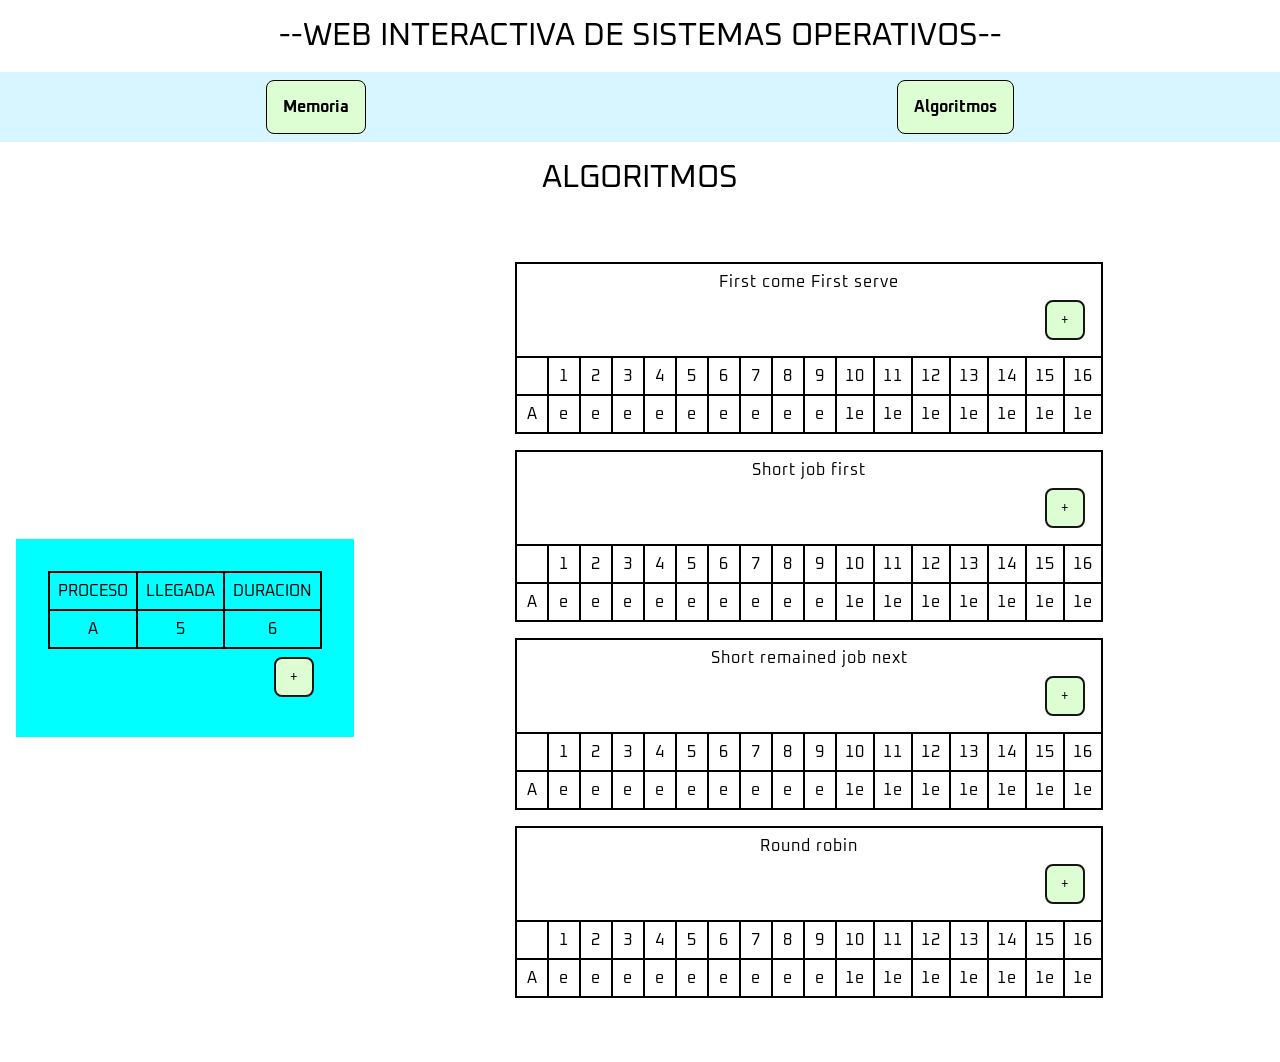
==== commit 6fdd4eed: "tour" ====
--- a/algoritmos_procesos.html
+++ b/algoritmos_procesos.html
@@ -24,43 +24,216 @@
         </ul>
     </header>
     <h1 class="titulo">ALGORITMOS</h1>
-    <div class="container-algoritmos">
+    <div class="container-principal">
+
         <div class="container-datos">
+            
             <table class="datos">
                 <thead>
                     <tr>
-                        <th >PROCESO</th>
-                        <th >LLEGADA</th>
-                        <th >DURACION</th>
-                    </tr>
-                </thead>
-                <tbody>
-                    <tr>
-                        <td>A</td>
-                        <td>5</td>
-                        <td>6</td>
-                    </tr>
-
-                </tbody>
-            </table>
+                        <th>PROCESO</th>
+                        <th>LLEGADA</th>
+                        <th>DURACION</th>
+                    </tr>
+                </thead>
+                <tbody>
+                    <tr>
+                        <td>A</td>
+                        <td>5</td>
+                        <td>6</td>
+                    </tr>
+
+                </tbody>
+            </table>
+
             <div class="button-container">
                 <button class="button" onclick="addRowDatos()">+</button>
             </div>
-            
+
         </div>
 
 
         <div class="container-algoritmos">
-            <table class="algoritmo">
-                <thead>
-                    <tr>
-                        <th colspan="16">Titulo</th>
-                        <th>
-                            <div class="button-container">
-                                <button class="button" onclick="addColumn()">+</button>
-                            </div>
-                            
-                        </th>
+            <table class="algoritmo" id="fcfs">
+                <thead>
+                    <tr>
+                        <th colspan="30">
+                            First come First serve
+                            <div class="button-container">
+                                <button class="button" onclick="addColumn('fcfs')">+</button>
+                            </div>
+                        </th>
+
+
+                    </tr>
+                </thead>
+                <tbody>
+                    <tr>
+                        <td></td>
+                        <td>1</td>
+                        <td>2</td>
+                        <td>3</td>
+                        <td>4</td>
+                        <td>5</td>
+                        <td>6</td>
+                        <td>7</td>
+                        <td>8</td>
+                        <td>9</td>
+                        <td>10</td>
+                        <td>11</td>
+                        <td>12</td>
+                        <td>13</td>
+                        <td>14</td>
+                        <td>15</td>
+                        <td>16</td>
+                    </tr>
+                    <tr>
+                        <td>A</td>
+                        <td>e</td>
+                        <td>e</td>
+                        <td>e</td>
+                        <td>e</td>
+                        <td>e</td>
+                        <td>e</td>
+                        <td>e</td>
+                        <td>e</td>
+                        <td>e</td>
+                        <td>1e</td>
+                        <td>1e</td>
+                        <td>1e</td>
+                        <td>1e</td>
+                        <td>1e</td>
+                        <td>1e</td>
+                        <td>1e</td>
+                    </tr>
+                </tbody>
+            </table>
+
+            <table class="algoritmo" id="sjf">
+                <thead>
+                    <tr>
+                        <th colspan="30">
+                            Short job first
+                            <div class="button-container">
+                                <button class="button" onclick="addColumn('sjf')">+</button>
+                            </div>
+                        </th>
+        
+
+
+                    </tr>
+                </thead>
+                <tbody>
+                    <tr>
+                        <td></td>
+                        <td>1</td>
+                        <td>2</td>
+                        <td>3</td>
+                        <td>4</td>
+                        <td>5</td>
+                        <td>6</td>
+                        <td>7</td>
+                        <td>8</td>
+                        <td>9</td>
+                        <td>10</td>
+                        <td>11</td>
+                        <td>12</td>
+                        <td>13</td>
+                        <td>14</td>
+                        <td>15</td>
+                        <td>16</td>
+                    </tr>
+                    <tr>
+                        <td>A</td>
+                        <td>e</td>
+                        <td>e</td>
+                        <td>e</td>
+                        <td>e</td>
+                        <td>e</td>
+                        <td>e</td>
+                        <td>e</td>
+                        <td>e</td>
+                        <td>e</td>
+                        <td>1e</td>
+                        <td>1e</td>
+                        <td>1e</td>
+                        <td>1e</td>
+                        <td>1e</td>
+                        <td>1e</td>
+                        <td>1e</td>
+                    </tr>
+                </tbody>
+            </table>
+
+
+            <table class="algoritmo" id="srjn">
+                <thead>
+                    <tr>
+                        <th colspan="30">
+                            Short remained job next
+                            <div class="button-container">
+                                <button class="button" onclick="addColumn('srjn')">+</button>
+                            </div>
+                        </th>
+        
+
+
+                    </tr>
+                </thead>
+                <tbody>
+                    <tr>
+                        <td></td>
+                        <td>1</td>
+                        <td>2</td>
+                        <td>3</td>
+                        <td>4</td>
+                        <td>5</td>
+                        <td>6</td>
+                        <td>7</td>
+                        <td>8</td>
+                        <td>9</td>
+                        <td>10</td>
+                        <td>11</td>
+                        <td>12</td>
+                        <td>13</td>
+                        <td>14</td>
+                        <td>15</td>
+                        <td>16</td>
+                    </tr>
+                    <tr>
+                        <td>A</td>
+                        <td>e</td>
+                        <td>e</td>
+                        <td>e</td>
+                        <td>e</td>
+                        <td>e</td>
+                        <td>e</td>
+                        <td>e</td>
+                        <td>e</td>
+                        <td>e</td>
+                        <td>1e</td>
+                        <td>1e</td>
+                        <td>1e</td>
+                        <td>1e</td>
+                        <td>1e</td>
+                        <td>1e</td>
+                        <td>1e</td>
+                    </tr>
+                </tbody>
+            </table>
+
+            <table class="algoritmo" id="rr">
+                <thead>
+                    <tr>
+                        <th colspan="30">
+                            Round robin
+                            <div class="button-container">
+                                <button class="button" onclick="addColumn('rr')">+</button>
+                            </div>
+                        </th>
+        
+
+
                     </tr>
                 </thead>
                 <tbody>
@@ -105,6 +278,10 @@
                 </tbody>
             </table>
         </div>
+
+
+
+
 
     </div>
 
--- a/scss/mis_estilos.css
+++ b/scss/mis_estilos.css
@@ -25,16 +25,110 @@
   display: block;
   z-index: 100;
 }
+.container-tour .cajaTitulo {
+  padding: 5rem;
+  position: relative;
+  text-align: center;
+}
+.container-tour .cajaTitulo h1 {
+  position: absolute;
+  border-radius: 1rem;
+  left: 40%;
+  max-width: 500px;
+  min-width: 400px;
+  background-color: antiquewhite;
+}
+.container-tour .cerrar {
+  position: absolute;
+  right: 2rem;
+  top: 1rem;
+  padding: 0.5rem;
+  font-size: 14pt;
+}
 .container-tour .instruciones {
   border: 2px solid black;
   display: inline-block;
   position: absolute;
   background-color: aliceblue;
-  padding: 1rem;
+  max-width: 400px;
+  min-width: 200px;
+  text-align: justify;
+  padding: 1rem;
+  display: none;
+}
+.container-tour .instruciones span {
+  display: block;
+  position: absolute;
+  left: -1.5rem;
+  padding: 0;
+  width: 2rem;
+  height: 2rem;
+  border-radius: 100%;
+  text-align: center;
+  border: 2px solid black;
+  line-height: 1.75rem;
+  background-color: rgb(246, 246, 73);
+}
+.container-tour .instruciones span.arriba {
+  transform: rotate(90deg);
+  left: 45%;
+  top: -1rem;
+}
+.container-tour .instruciones span.derecha {
+  transform: rotate(180deg);
+  left: 95%;
+  top: 35%;
+}
+.container-tour .instruciones span.abajo {
+  transform: rotate(-90deg);
+  bottom: -1rem;
+  left: 45%;
+}
+.container-tour .instruciones span.izquierda {
+  right: 95%;
+  top: 35%;
+}
+.container-tour .instruciones p {
+  padding-top: 1rem;
+}
+.container-tour .instruciones div {
+  text-align: right;
+  padding-top: 1rem;
+}
+.container-tour .instruciones div button {
+  bottom: 0.2rem;
+  right: 0.2rem;
+  padding: 0.2rem;
+  border-radius: 0.2rem;
 }
 .container-tour #instrucion-1 {
   top: 50px;
-  left: 20px;
+  left: 5rem;
+  display: block;
+}
+.container-tour #instrucion-2 {
+  top: 620px;
+  left: 5rem;
+}
+.container-tour #instrucion-3 {
+  top: 350px;
+  left: 5rem;
+}
+.container-tour #instrucion-4 {
+  top: 50px;
+  right: 5rem;
+}
+.container-tour #instrucion-5 {
+  top: 620px;
+  right: 5rem;
+}
+.container-tour #instrucion-6 {
+  top: 350px;
+  right: 5rem;
+}
+.container-tour #instrucion-7 {
+  top: 320px;
+  left: 6rem;
 }
 
 .navigation {
@@ -72,17 +166,17 @@
   box-shadow: 0 10px 20px rgba(0, 0, 0, 0.2);
 }
 
-.contenedor-dialogo {
+.modal {
   background-color: rgba(102, 95, 95, 0.5);
   width: 100vw;
   height: 100vh;
-  position: sticky;
+  position: fixed;
   top: 0;
-  left: 0;
+  left: 30;
   display: none;
   z-index: 100;
 }
-.contenedor-dialogo div.contenido {
+.modal div.contenido {
   width: 40vw;
   text-align: center;
   height: 70vh;
@@ -95,16 +189,16 @@
   top: 10%;
   margin: 1rem;
 }
-.contenedor-dialogo div.contenido .box-select {
+.modal div.contenido .box-select {
   display: block;
   padding: 0.5rem;
   margin: 0.5rem;
 }
-.contenedor-dialogo div.contenido .box-select label {
+.modal div.contenido .box-select label {
   display: block;
   margin-bottom: 0.5rem;
 }
-.contenedor-dialogo div.contenido button.cerrar {
+.modal div.contenido button.cerrar {
   position: absolute;
   left: 90%;
   padding: 0.5rem;
@@ -113,18 +207,18 @@
   border-radius: var(--border-radius);
   cursor: pointer;
 }
-.contenedor-dialogo div.contenido .formulario-modal {
+.modal div.contenido .formulario-modal {
   padding: 1rem;
   text-align: left;
 }
-.contenedor-dialogo div.contenido .formulario-modal .grupo-input {
+.modal div.contenido .formulario-modal .grupo-input {
   padding: 1.5rem;
 }
-.contenedor-dialogo div.contenido .formulario-modal .grupo-input label {
+.modal div.contenido .formulario-modal .grupo-input label {
   display: block;
   margin-bottom: 0.5rem;
 }
-.contenedor-dialogo div.contenido .formulario-modal .grupo-input input {
+.modal div.contenido .formulario-modal .grupo-input input {
   display: block;
   width: 100%;
   padding: 0.8rem;
@@ -132,7 +226,7 @@
   border-radius: var(--border-radius);
   box-sizing: border-box;
 }
-.contenedor-dialogo div.contenido .formulario-modal button {
+.modal div.contenido .formulario-modal button {
   display: block;
   margin: 2rem auto 0;
   padding: 0.8rem 2.5rem;
@@ -140,6 +234,51 @@
   border: 2px solid black;
   border-radius: var(--border-radius);
   cursor: pointer;
+}
+.modal div.contenido .formulario-modal input {
+  margin: 0.5rem;
+}
+.modal div.contenido .partes-simulador {
+  position: relative;
+  padding: 0rem 1.5rem;
+  text-align: center;
+}
+.modal div.contenido .partes-simulador .lateral-izq {
+  position: absolute;
+  text-align: center;
+  top: 1rem;
+  padding: 1rem;
+}
+.modal div.contenido .partes-simulador .lateral-izq .caja {
+  padding: 1rem;
+  border: 2px solid black;
+  width: 100%;
+  height: 100%;
+  position: relative;
+}
+.modal div.contenido .partes-simulador .lateral-izq .caja::after {
+  content: "0\a 1\a 2\a 3\a 4\a 5\a 6\a 7\a 8\a 9\a 10\a";
+  display: block;
+  overflow: hidden;
+  white-space: pre;
+}
+.modal div.contenido .partes-simulador .centro {
+  position: absolute;
+  padding: 1rem;
+  top: 1rem;
+  left: 45%;
+}
+.modal div.contenido .partes-simulador .lateral-drch {
+  position: absolute;
+  right: 1%;
+  padding: 1rem;
+  top: 1rem;
+}
+.modal div.contenido .partes-simulador .lateral-drch .caja {
+  padding: 1rem;
+  border: 2px solid black;
+  width: 100%;
+  height: 100%;
 }
 
 * {
@@ -198,47 +337,55 @@
 
 .main-container {
   display: flex;
-  justify-content: space-between;
+  justify-content: space-around;
   padding: 0rem 1.5rem;
 }
-
-.contenedor-instruciones {
+.main-container .contenedor-instruciones {
   width: 20%;
   height: 100%;
   text-align: center;
   padding-top: 5rem;
   font-size: 10pt;
 }
-.contenedor-instruciones .instruciones {
-  width: 100%;
-  text-align: center;
-}
-.contenedor-instruciones .instruciones span {
+.main-container .contenedor-instruciones .instruciones {
+  width: 100%;
+  text-align: center;
+}
+.main-container .contenedor-instruciones .instruciones span {
   width: 5rem;
   padding: 0.5rem;
   border: 2px solid black;
   border-radius: 0.5rem;
 }
-
-.container-algoritmos {
-  padding: 1rem;
+.main-container .contenedor-instruciones .button-container {
+  text-align: center;
+  width: 100%;
+  padding: 1rem;
+}
+.main-container .contenedor-instruciones .button {
+  border-radius: var(--border-radius);
+  border: rgb(20, 20, 20) solid 2px;
+  background-color: var(--color-botones);
+  width: 50%;
+  height: 40px;
+  transition: all 0.3s ease;
+}
+.main-container .contenedor-instruciones button:hover {
+  background-color: var(--color-hover);
+  transform: scale(1.1);
+}
+
+.contenedor-procesos {
+  width: var(--size_memmory);
   margin: 1rem;
-  width: 100%;
-  display: flex;
-  align-items: center;
-  justify-content: space-around;
-}
-.container-algoritmos .container-datos {
-  padding: 2rem;
-  position: relative;
-  left: 10rem;
-}
-.container-algoritmos .container-datos .button-container {
-  padding: 0.5rem;
-  text-align: center;
-  width: 100%;
-}
-.container-algoritmos .container-datos .button {
+  padding: 1rem;
+}
+.contenedor-procesos .button-container {
+  text-align: center;
+  width: 100%;
+  padding: 1rem;
+}
+.contenedor-procesos .button {
   border-radius: var(--border-radius);
   border: rgb(20, 20, 20) solid 2px;
   background-color: var(--color-botones);
@@ -246,15 +393,300 @@
   height: 40px;
   transition: all 0.3s ease;
 }
-.container-algoritmos .container-algoritmos {
+.contenedor-procesos button:hover {
+  background-color: var(--color-hover);
+  transform: scale(1.1);
+}
+.contenedor-procesos .fondo {
+  background-color: var(--color-contenedor);
+  border-radius: var(--border-radius);
+  border: 2px solid black;
+}
+
+.procesos_preparados {
+  display: flex;
+  flex-wrap: wrap;
+  position: relative;
+  row-gap: 0.5rem;
   padding: 2rem;
 }
-.container-algoritmos .container-algoritmos .button-container {
-  padding: 0.5rem;
-  text-align: center;
-  width: 100%;
-}
-.container-algoritmos .container-algoritmos .button {
+
+.proceso {
+  align-items: center;
+  border: rgb(20, 20, 20) solid 2px;
+  width: 100%;
+  border-radius: var(--border-radius);
+  background-color: var(--color-proceso);
+}
+.proceso.size1 {
+  position: relative;
+  height: calc(1 * 50px);
+}
+.proceso.size1 > .info-izq {
+  position: relative;
+  top: 0;
+  width: 5rem;
+  float: left;
+}
+.proceso.size1 > .info-izq span {
+  position: absolute;
+  left: 0;
+  bottom: 0;
+  font-size: 0.8rem;
+  background-color: var(--color-proceso);
+  border-radius: 0.3rem;
+  padding: 0.4rem;
+  margin-bottom: 0.2rem;
+}
+.proceso.size1 > .info-izq span::after {
+  content: "32768";
+}
+.proceso.size1 > .info-izq::after {
+  content: "0\a...\a...\a...\a...\a...\a...\a...\a...\a...\a...\a...\a...\a...\a...\a...";
+  display: block;
+  height: calc(1 * 50px - 0.5rem);
+  overflow: hidden;
+  white-space: pre;
+  padding: 0.2rem;
+  font-size: 0.8rem;
+}
+.proceso.size1 .nombre-proceso {
+  display: flex;
+  position: absolute;
+  width: 100%;
+  height: 100%;
+  justify-content: center;
+  align-items: center;
+}
+.proceso.size1 .nombre-proceso p {
+  text-align: center;
+}
+.proceso.size1::after {
+  content: "1MB";
+  position: absolute;
+  padding: 0.2rem;
+  right: 0.2rem;
+  top: 0rem;
+  font-size: 0.8rem;
+}
+.proceso.size2 {
+  position: relative;
+  height: calc(2 * 50px);
+}
+.proceso.size2 > .info-izq {
+  position: relative;
+  top: 0;
+  width: 5rem;
+  float: left;
+}
+.proceso.size2 > .info-izq span {
+  position: absolute;
+  left: 0;
+  bottom: 0;
+  font-size: 0.8rem;
+  background-color: var(--color-proceso);
+  border-radius: 0.3rem;
+  padding: 0.4rem;
+  margin-bottom: 0.2rem;
+}
+.proceso.size2 > .info-izq span::after {
+  content: "65536";
+}
+.proceso.size2 > .info-izq::after {
+  content: "0\a...\a...\a...\a...\a...\a...\a...\a...\a...\a...\a...\a...\a...\a...\a...";
+  display: block;
+  height: calc(2 * 50px - 0.5rem);
+  overflow: hidden;
+  white-space: pre;
+  padding: 0.2rem;
+  font-size: 0.8rem;
+}
+.proceso.size2 .nombre-proceso {
+  display: flex;
+  position: absolute;
+  width: 100%;
+  height: 100%;
+  justify-content: center;
+  align-items: center;
+}
+.proceso.size2 .nombre-proceso p {
+  text-align: center;
+}
+.proceso.size2::after {
+  content: "2MB";
+  position: absolute;
+  padding: 0.2rem;
+  right: 0.2rem;
+  top: 0rem;
+  font-size: 0.8rem;
+}
+.proceso.size3 {
+  position: relative;
+  height: calc(3 * 50px);
+}
+.proceso.size3 > .info-izq {
+  position: relative;
+  top: 0;
+  width: 5rem;
+  float: left;
+}
+.proceso.size3 > .info-izq span {
+  position: absolute;
+  left: 0;
+  bottom: 0;
+  font-size: 0.8rem;
+  background-color: var(--color-proceso);
+  border-radius: 0.3rem;
+  padding: 0.4rem;
+  margin-bottom: 0.2rem;
+}
+.proceso.size3 > .info-izq span::after {
+  content: "98304";
+}
+.proceso.size3 > .info-izq::after {
+  content: "0\a...\a...\a...\a...\a...\a...\a...\a...\a...\a...\a...\a...\a...\a...\a...";
+  display: block;
+  height: calc(3 * 50px - 0.5rem);
+  overflow: hidden;
+  white-space: pre;
+  padding: 0.2rem;
+  font-size: 0.8rem;
+}
+.proceso.size3 .nombre-proceso {
+  display: flex;
+  position: absolute;
+  width: 100%;
+  height: 100%;
+  justify-content: center;
+  align-items: center;
+}
+.proceso.size3 .nombre-proceso p {
+  text-align: center;
+}
+.proceso.size3::after {
+  content: "3MB";
+  position: absolute;
+  padding: 0.2rem;
+  right: 0.2rem;
+  top: 0rem;
+  font-size: 0.8rem;
+}
+.proceso.size4 {
+  position: relative;
+  height: calc(4 * 50px);
+}
+.proceso.size4 > .info-izq {
+  position: relative;
+  top: 0;
+  width: 5rem;
+  float: left;
+}
+.proceso.size4 > .info-izq span {
+  position: absolute;
+  left: 0;
+  bottom: 0;
+  font-size: 0.8rem;
+  background-color: var(--color-proceso);
+  border-radius: 0.3rem;
+  padding: 0.4rem;
+  margin-bottom: 0.2rem;
+}
+.proceso.size4 > .info-izq span::after {
+  content: "131072";
+}
+.proceso.size4 > .info-izq::after {
+  content: "0\a...\a...\a...\a...\a...\a...\a...\a...\a...\a...\a...\a...\a...\a...\a...";
+  display: block;
+  height: calc(4 * 50px - 0.5rem);
+  overflow: hidden;
+  white-space: pre;
+  padding: 0.2rem;
+  font-size: 0.8rem;
+}
+.proceso.size4 .nombre-proceso {
+  display: flex;
+  position: absolute;
+  width: 100%;
+  height: 100%;
+  justify-content: center;
+  align-items: center;
+}
+.proceso.size4 .nombre-proceso p {
+  text-align: center;
+}
+.proceso.size4::after {
+  content: "4MB";
+  position: absolute;
+  padding: 0.2rem;
+  right: 0.2rem;
+  top: 0rem;
+  font-size: 0.8rem;
+}
+.proceso.size5 {
+  position: relative;
+  height: calc(5 * 50px);
+}
+.proceso.size5 > .info-izq {
+  position: relative;
+  top: 0;
+  width: 5rem;
+  float: left;
+}
+.proceso.size5 > .info-izq span {
+  position: absolute;
+  left: 0;
+  bottom: 0;
+  font-size: 0.8rem;
+  background-color: var(--color-proceso);
+  border-radius: 0.3rem;
+  padding: 0.4rem;
+  margin-bottom: 0.2rem;
+}
+.proceso.size5 > .info-izq span::after {
+  content: "163840";
+}
+.proceso.size5 > .info-izq::after {
+  content: "0\a...\a...\a...\a...\a...\a...\a...\a...\a...\a...\a...\a...\a...\a...\a...";
+  display: block;
+  height: calc(5 * 50px - 0.5rem);
+  overflow: hidden;
+  white-space: pre;
+  padding: 0.2rem;
+  font-size: 0.8rem;
+}
+.proceso.size5 .nombre-proceso {
+  display: flex;
+  position: absolute;
+  width: 100%;
+  height: 100%;
+  justify-content: center;
+  align-items: center;
+}
+.proceso.size5 .nombre-proceso p {
+  text-align: center;
+}
+.proceso.size5::after {
+  content: "5MB";
+  position: absolute;
+  padding: 0.2rem;
+  right: 0.2rem;
+  top: 0rem;
+  font-size: 0.8rem;
+}
+
+.contenedor-particiones {
+  width: var(--size_memmory);
+  display: flex;
+  flex-direction: column;
+  margin: 1rem;
+  padding: 1rem;
+}
+.contenedor-particiones .button-container {
+  text-align: center;
+  width: 100%;
+  padding: 1rem;
+}
+.contenedor-particiones .button {
   border-radius: var(--border-radius);
   border: rgb(20, 20, 20) solid 2px;
   background-color: var(--color-botones);
@@ -262,354 +694,32 @@
   height: 40px;
   transition: all 0.3s ease;
 }
-
-.contenedor-procesos {
-  width: var(--size_memmory);
-  margin: 0.5rem;
-  padding: 0.5rem;
-}
-
-.procesos_preparados {
-  display: flex;
-  flex-wrap: wrap;
-  position: relative;
-  row-gap: 0.5rem;
-  background-color: var(--color-contenedor);
-  border-radius: var(--border-radius);
-  border: 5px dashed black;
-  padding: 2rem;
-}
-.procesos_preparados .button-container {
-  text-align: center;
-  width: 100%;
-}
-.procesos_preparados .button {
-  border-radius: var(--border-radius);
-  border: rgb(20, 20, 20) solid 2px;
-  background-color: var(--color-botones);
-  width: 40px;
-  height: 40px;
-  transition: all 0.3s ease;
-}
-.procesos_preparados button:hover {
+.contenedor-particiones button:hover {
   background-color: var(--color-hover);
   transform: scale(1.1);
 }
-
-.proceso {
-  align-items: center;
-  border: rgb(20, 20, 20) solid 2px;
-  width: 100%;
-  border-radius: var(--border-radius);
-  background-color: var(--color-proceso);
-}
-.proceso.size1 {
-  position: relative;
-  height: calc(1 * 50px);
-}
-.proceso.size1 > .info-izq {
-  position: relative;
-  top: 0;
-  width: 5rem;
-  float: left;
-}
-.proceso.size1 > .info-izq span {
-  position: absolute;
-  left: 0;
-  bottom: 0;
-  font-size: 0.8rem;
-  background-color: var(--color-proceso);
-  border-radius: 0.3rem;
-  padding: 0.4rem;
-  margin-bottom: 0.2rem;
-}
-.proceso.size1 > .info-izq span::after {
-  content: "32768";
-}
-.proceso.size1 > .info-izq::after {
-  content: "0\a...\a...\a...\a...\a...\a...\a...\a...\a...\a...\a...\a...\a...\a...\a...";
-  display: block;
-  height: calc(1 * 50px - 0.5rem);
-  overflow: hidden;
-  white-space: pre;
-  padding: 0.2rem;
-  font-size: 0.8rem;
-}
-.proceso.size1 .nombre-proceso {
-  display: flex;
-  position: absolute;
-  width: 100%;
-  height: 100%;
-  justify-content: center;
-  align-items: center;
-}
-.proceso.size1 .nombre-proceso p {
-  text-align: center;
-}
-.proceso.size1::after {
-  content: "1MB";
-  position: absolute;
-  padding: 0.2rem;
-  right: 0.2rem;
-  top: 0rem;
-  font-size: 0.8rem;
-}
-.proceso.size2 {
-  position: relative;
-  height: calc(2 * 50px);
-}
-.proceso.size2 > .info-izq {
-  position: relative;
-  top: 0;
-  width: 5rem;
-  float: left;
-}
-.proceso.size2 > .info-izq span {
-  position: absolute;
-  left: 0;
-  bottom: 0;
-  font-size: 0.8rem;
-  background-color: var(--color-proceso);
-  border-radius: 0.3rem;
-  padding: 0.4rem;
-  margin-bottom: 0.2rem;
-}
-.proceso.size2 > .info-izq span::after {
-  content: "65536";
-}
-.proceso.size2 > .info-izq::after {
-  content: "0\a...\a...\a...\a...\a...\a...\a...\a...\a...\a...\a...\a...\a...\a...\a...";
-  display: block;
-  height: calc(2 * 50px - 0.5rem);
-  overflow: hidden;
-  white-space: pre;
-  padding: 0.2rem;
-  font-size: 0.8rem;
-}
-.proceso.size2 .nombre-proceso {
-  display: flex;
-  position: absolute;
-  width: 100%;
-  height: 100%;
-  justify-content: center;
-  align-items: center;
-}
-.proceso.size2 .nombre-proceso p {
-  text-align: center;
-}
-.proceso.size2::after {
-  content: "2MB";
-  position: absolute;
-  padding: 0.2rem;
-  right: 0.2rem;
-  top: 0rem;
-  font-size: 0.8rem;
-}
-.proceso.size3 {
-  position: relative;
-  height: calc(3 * 50px);
-}
-.proceso.size3 > .info-izq {
-  position: relative;
-  top: 0;
-  width: 5rem;
-  float: left;
-}
-.proceso.size3 > .info-izq span {
-  position: absolute;
-  left: 0;
-  bottom: 0;
-  font-size: 0.8rem;
-  background-color: var(--color-proceso);
-  border-radius: 0.3rem;
-  padding: 0.4rem;
-  margin-bottom: 0.2rem;
-}
-.proceso.size3 > .info-izq span::after {
-  content: "98304";
-}
-.proceso.size3 > .info-izq::after {
-  content: "0\a...\a...\a...\a...\a...\a...\a...\a...\a...\a...\a...\a...\a...\a...\a...";
-  display: block;
-  height: calc(3 * 50px - 0.5rem);
-  overflow: hidden;
-  white-space: pre;
-  padding: 0.2rem;
-  font-size: 0.8rem;
-}
-.proceso.size3 .nombre-proceso {
-  display: flex;
-  position: absolute;
-  width: 100%;
-  height: 100%;
-  justify-content: center;
-  align-items: center;
-}
-.proceso.size3 .nombre-proceso p {
-  text-align: center;
-}
-.proceso.size3::after {
-  content: "3MB";
-  position: absolute;
-  padding: 0.2rem;
-  right: 0.2rem;
-  top: 0rem;
-  font-size: 0.8rem;
-}
-.proceso.size4 {
-  position: relative;
-  height: calc(4 * 50px);
-}
-.proceso.size4 > .info-izq {
-  position: relative;
-  top: 0;
-  width: 5rem;
-  float: left;
-}
-.proceso.size4 > .info-izq span {
-  position: absolute;
-  left: 0;
-  bottom: 0;
-  font-size: 0.8rem;
-  background-color: var(--color-proceso);
-  border-radius: 0.3rem;
-  padding: 0.4rem;
-  margin-bottom: 0.2rem;
-}
-.proceso.size4 > .info-izq span::after {
-  content: "131072";
-}
-.proceso.size4 > .info-izq::after {
-  content: "0\a...\a...\a...\a...\a...\a...\a...\a...\a...\a...\a...\a...\a...\a...\a...";
-  display: block;
-  height: calc(4 * 50px - 0.5rem);
-  overflow: hidden;
-  white-space: pre;
-  padding: 0.2rem;
-  font-size: 0.8rem;
-}
-.proceso.size4 .nombre-proceso {
-  display: flex;
-  position: absolute;
-  width: 100%;
-  height: 100%;
-  justify-content: center;
-  align-items: center;
-}
-.proceso.size4 .nombre-proceso p {
-  text-align: center;
-}
-.proceso.size4::after {
-  content: "4MB";
-  position: absolute;
-  padding: 0.2rem;
-  right: 0.2rem;
-  top: 0rem;
-  font-size: 0.8rem;
-}
-.proceso.size5 {
-  position: relative;
-  height: calc(5 * 50px);
-}
-.proceso.size5 > .info-izq {
-  position: relative;
-  top: 0;
-  width: 5rem;
-  float: left;
-}
-.proceso.size5 > .info-izq span {
-  position: absolute;
-  left: 0;
-  bottom: 0;
-  font-size: 0.8rem;
-  background-color: var(--color-proceso);
-  border-radius: 0.3rem;
-  padding: 0.4rem;
-  margin-bottom: 0.2rem;
-}
-.proceso.size5 > .info-izq span::after {
-  content: "163840";
-}
-.proceso.size5 > .info-izq::after {
-  content: "0\a...\a...\a...\a...\a...\a...\a...\a...\a...\a...\a...\a...\a...\a...\a...";
-  display: block;
-  height: calc(5 * 50px - 0.5rem);
-  overflow: hidden;
-  white-space: pre;
-  padding: 0.2rem;
-  font-size: 0.8rem;
-}
-.proceso.size5 .nombre-proceso {
-  display: flex;
-  position: absolute;
-  width: 100%;
-  height: 100%;
-  justify-content: center;
-  align-items: center;
-}
-.proceso.size5 .nombre-proceso p {
-  text-align: center;
-}
-.proceso.size5::after {
-  content: "5MB";
-  position: absolute;
-  padding: 0.2rem;
-  right: 0.2rem;
-  top: 0rem;
-  font-size: 0.8rem;
-}
-
-.contenedor-particiones {
-  width: var(--size_memmory);
+.contenedor-particiones .fondo {
+  background-color: var(--color-contenedor);
+  border-radius: var(--border-radius);
+  border: 2px solid black;
+}
+
+.mi_memoria {
   display: flex;
   flex-direction: column;
-  margin: 1rem;
-  padding: 1rem;
-}
-
-.mi_memoria {
-  display: flex;
-  flex-direction: column;
   position: relative;
   row-gap: 0.5rem;
-  background-color: var(--color-contenedor);
-  border-radius: var(--border-radius);
-  border: 2px solid black;
   padding: 2rem;
   padding-left: 4rem;
 }
 .mi_memoria .proceso {
   border-color: var(--color-proceso-add);
 }
-.mi_memoria .button-container {
-  text-align: center;
-  width: 100%;
-}
-.mi_memoria .button {
-  border-radius: var(--border-radius);
+.mi_memoria .particion {
   border: rgb(20, 20, 20) solid 2px;
-  background-color: var(--color-botones);
-  width: 40px;
-  height: 40px;
-  transition: all 0.3s ease;
-}
-.mi_memoria button:hover {
-  background-color: var(--color-hover);
-  transform: scale(1.1);
-}
-.mi_memoria .particion {
-  position: relative;
-  border: rgb(20, 20, 20) solid 2px;
   width: 100%;
   border-radius: var(--border-radius);
   background-color: var(--color-particion);
-}
-.mi_memoria .particion .nombre-proceso {
-  flex: 1;
-  text-align: center;
-  font-weight: bold;
-  font-size: 1.1rem;
-  text-align: center;
 }
 .mi_memoria .particion.size1 {
   position: relative;
@@ -619,7 +729,7 @@
   position: absolute;
   left: 100%;
   width: 2rem;
-  top: 0.5rem;
+  top: auto;
   height: 3rem;
   padding: 0.3rem;
   text-align: center;
@@ -634,7 +744,7 @@
   position: absolute;
   padding: 0.2rem;
   right: 0.2rem;
-  top: 0.5rem;
+  top: 0.4rem;
   font-size: 0.8rem;
 }
 .mi_memoria .particion.size1 > .info-izq {
@@ -644,24 +754,24 @@
   position: absolute;
   left: -3rem;
 }
-.mi_memoria .particion.size1 > .info-izq span {
-  position: absolute;
-  left: 0;
-  bottom: 0;
-  font-size: 0.8rem;
-  background-color: var(--color-contenedor);
-  border-radius: 0.3rem;
-}
-.mi_memoria .particion.size1 > .info-izq span::after {
-  content: "32768";
-}
 .mi_memoria .particion.size1 > .info-izq::after {
-  content: "0 \a... \a... \a... \a... \a... \a... \a... \a... \a... \a... \a... \a... \a... \a... \a... \a... ";
+  content: "0\a...\a...\a...\a...\a...\a...\a...\a...\a...\a...\a...\a...\a...\a...\a...\a...";
   display: block;
   height: calc(1 * 50px);
   overflow: hidden;
   white-space: pre;
 }
+.mi_memoria .particion.size1 > .info-izq span {
+  position: absolute;
+  left: 0;
+  bottom: 0;
+  font-size: 0.8rem;
+  background-color: var(--color-contenedor);
+  border-radius: 0.3rem;
+}
+.mi_memoria .particion.size1 > .info-izq span::after {
+  content: "32768";
+}
 .mi_memoria .particion.size2 {
   position: relative;
   height: calc(2 * 50px);
@@ -670,7 +780,7 @@
   position: absolute;
   left: 100%;
   width: 2rem;
-  top: 0.5rem;
+  top: auto;
   height: 3rem;
   padding: 0.3rem;
   text-align: center;
@@ -685,7 +795,7 @@
   position: absolute;
   padding: 0.2rem;
   right: 0.2rem;
-  top: 0.5rem;
+  top: 0.4rem;
   font-size: 0.8rem;
 }
 .mi_memoria .particion.size2 > .info-izq {
@@ -695,24 +805,24 @@
   position: absolute;
   left: -3rem;
 }
-.mi_memoria .particion.size2 > .info-izq span {
-  position: absolute;
-  left: 0;
-  bottom: 0;
-  font-size: 0.8rem;
-  background-color: var(--color-contenedor);
-  border-radius: 0.3rem;
-}
-.mi_memoria .particion.size2 > .info-izq span::after {
-  content: "65536";
-}
 .mi_memoria .particion.size2 > .info-izq::after {
-  content: "0 \a... \a... \a... \a... \a... \a... \a... \a... \a... \a... \a... \a... \a... \a... \a... \a... ";
+  content: "0\a...\a...\a...\a...\a...\a...\a...\a...\a...\a...\a...\a...\a...\a...\a...\a...";
   display: block;
   height: calc(2 * 50px);
   overflow: hidden;
   white-space: pre;
 }
+.mi_memoria .particion.size2 > .info-izq span {
+  position: absolute;
+  left: 0;
+  bottom: 0;
+  font-size: 0.8rem;
+  background-color: var(--color-contenedor);
+  border-radius: 0.3rem;
+}
+.mi_memoria .particion.size2 > .info-izq span::after {
+  content: "65536";
+}
 .mi_memoria .particion.size3 {
   position: relative;
   height: calc(3 * 50px);
@@ -721,7 +831,7 @@
   position: absolute;
   left: 100%;
   width: 2rem;
-  top: 0.5rem;
+  top: auto;
   height: 3rem;
   padding: 0.3rem;
   text-align: center;
@@ -736,7 +846,7 @@
   position: absolute;
   padding: 0.2rem;
   right: 0.2rem;
-  top: 0.5rem;
+  top: 0.4rem;
   font-size: 0.8rem;
 }
 .mi_memoria .particion.size3 > .info-izq {
@@ -746,24 +856,24 @@
   position: absolute;
   left: -3rem;
 }
-.mi_memoria .particion.size3 > .info-izq span {
-  position: absolute;
-  left: 0;
-  bottom: 0;
-  font-size: 0.8rem;
-  background-color: var(--color-contenedor);
-  border-radius: 0.3rem;
-}
-.mi_memoria .particion.size3 > .info-izq span::after {
-  content: "98304";
-}
 .mi_memoria .particion.size3 > .info-izq::after {
-  content: "0 \a... \a... \a... \a... \a... \a... \a... \a... \a... \a... \a... \a... \a... \a... \a... \a... ";
+  content: "0\a...\a...\a...\a...\a...\a...\a...\a...\a...\a...\a...\a...\a...\a...\a...\a...";
   display: block;
   height: calc(3 * 50px);
   overflow: hidden;
   white-space: pre;
 }
+.mi_memoria .particion.size3 > .info-izq span {
+  position: absolute;
+  left: 0;
+  bottom: 0;
+  font-size: 0.8rem;
+  background-color: var(--color-contenedor);
+  border-radius: 0.3rem;
+}
+.mi_memoria .particion.size3 > .info-izq span::after {
+  content: "98304";
+}
 .mi_memoria .particion.size4 {
   position: relative;
   height: calc(4 * 50px);
@@ -772,7 +882,7 @@
   position: absolute;
   left: 100%;
   width: 2rem;
-  top: 0.5rem;
+  top: auto;
   height: 3rem;
   padding: 0.3rem;
   text-align: center;
@@ -787,7 +897,7 @@
   position: absolute;
   padding: 0.2rem;
   right: 0.2rem;
-  top: 0.5rem;
+  top: 0.4rem;
   font-size: 0.8rem;
 }
 .mi_memoria .particion.size4 > .info-izq {
@@ -797,24 +907,24 @@
   position: absolute;
   left: -3rem;
 }
-.mi_memoria .particion.size4 > .info-izq span {
-  position: absolute;
-  left: 0;
-  bottom: 0;
-  font-size: 0.8rem;
-  background-color: var(--color-contenedor);
-  border-radius: 0.3rem;
-}
-.mi_memoria .particion.size4 > .info-izq span::after {
-  content: "131072";
-}
 .mi_memoria .particion.size4 > .info-izq::after {
-  content: "0 \a... \a... \a... \a... \a... \a... \a... \a... \a... \a... \a... \a... \a... \a... \a... \a... ";
+  content: "0\a...\a...\a...\a...\a...\a...\a...\a...\a...\a...\a...\a...\a...\a...\a...\a...";
   display: block;
   height: calc(4 * 50px);
   overflow: hidden;
   white-space: pre;
 }
+.mi_memoria .particion.size4 > .info-izq span {
+  position: absolute;
+  left: 0;
+  bottom: 0;
+  font-size: 0.8rem;
+  background-color: var(--color-contenedor);
+  border-radius: 0.3rem;
+}
+.mi_memoria .particion.size4 > .info-izq span::after {
+  content: "131072";
+}
 .mi_memoria .particion.size5 {
   position: relative;
   height: calc(5 * 50px);
@@ -823,7 +933,7 @@
   position: absolute;
   left: 100%;
   width: 2rem;
-  top: 0.5rem;
+  top: auto;
   height: 3rem;
   padding: 0.3rem;
   text-align: center;
@@ -838,7 +948,7 @@
   position: absolute;
   padding: 0.2rem;
   right: 0.2rem;
-  top: 0.5rem;
+  top: 0.4rem;
   font-size: 0.8rem;
 }
 .mi_memoria .particion.size5 > .info-izq {
@@ -848,23 +958,23 @@
   position: absolute;
   left: -3rem;
 }
-.mi_memoria .particion.size5 > .info-izq span {
-  position: absolute;
-  left: 0;
-  bottom: 0;
-  font-size: 0.8rem;
-  background-color: var(--color-contenedor);
-  border-radius: 0.3rem;
-}
-.mi_memoria .particion.size5 > .info-izq span::after {
-  content: "163840";
-}
 .mi_memoria .particion.size5 > .info-izq::after {
-  content: "0 \a... \a... \a... \a... \a... \a... \a... \a... \a... \a... \a... \a... \a... \a... \a... \a... ";
+  content: "0\a...\a...\a...\a...\a...\a...\a...\a...\a...\a...\a...\a...\a...\a...\a...\a...";
   display: block;
   height: calc(5 * 50px);
   overflow: hidden;
   white-space: pre;
+}
+.mi_memoria .particion.size5 > .info-izq span {
+  position: absolute;
+  left: 0;
+  bottom: 0;
+  font-size: 0.8rem;
+  background-color: var(--color-contenedor);
+  border-radius: 0.3rem;
+}
+.mi_memoria .particion.size5 > .info-izq span::after {
+  content: "163840";
 }
 
 table.algoritmo {
@@ -873,6 +983,7 @@
   border-collapse: collapse;
   letter-spacing: 1px;
   font-size: 1rem;
+  margin-bottom: 1rem;
 }
 table.algoritmo th,
 table.algoritmo td {
@@ -903,6 +1014,43 @@
 }
 table.datos tr {
   padding: 0;
+}
+
+.container-principal {
+  position: relative;
+  padding: 1rem;
+  width: 100%;
+  display: flex;
+  align-items: center;
+  justify-content: space-around;
+}
+.container-principal .button-container {
+  padding: 0.5rem;
+  text-align: right;
+  width: 100%;
+}
+.container-principal .button {
+  border-radius: var(--border-radius);
+  border: rgb(20, 20, 20) solid 2px;
+  background-color: var(--color-botones);
+  width: 40px;
+  height: 40px;
+  transition: all 0.3s ease;
+}
+.container-principal .button:hover {
+  background-color: var(--color-hover);
+  transform: scale(1.1);
+}
+.container-principal .container-datos {
+  padding: 2rem;
+  background-color: aqua;
+}
+.container-principal .container-algoritmos {
+  display: flex;
+  flex-wrap: wrap;
+  justify-content: center;
+  width: 100%;
+  padding: 2rem;
 }
 
 @keyframes entrada {
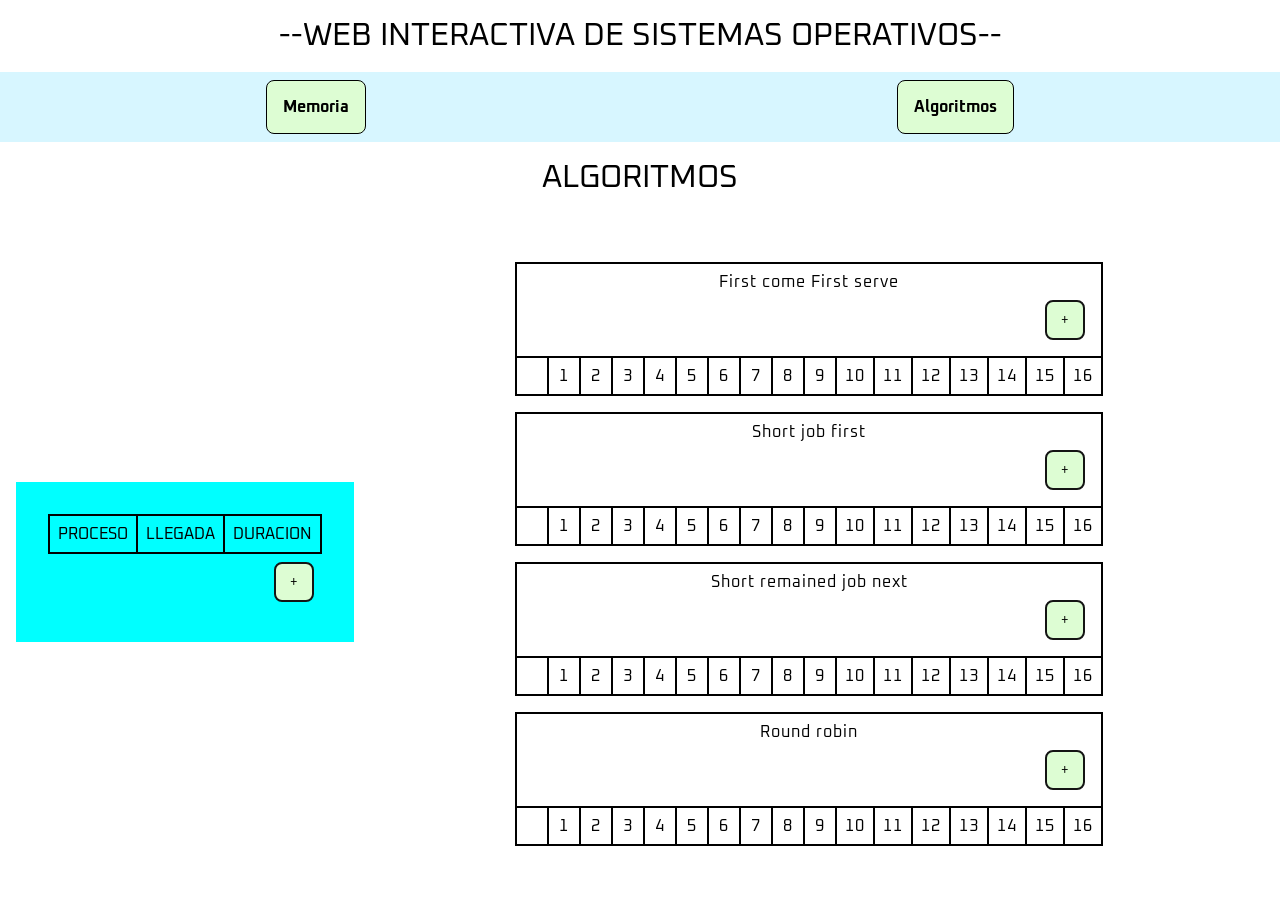
==== commit d0c63061: "nuevas animaciones tour" ====
--- a/algoritmos_procesos.html
+++ b/algoritmos_procesos.html
@@ -37,12 +37,6 @@
                     </tr>
                 </thead>
                 <tbody>
-                    <tr>
-                        <td>A</td>
-                        <td>5</td>
-                        <td>6</td>
-                    </tr>
-
                 </tbody>
             </table>
 
@@ -87,25 +81,7 @@
                         <td>15</td>
                         <td>16</td>
                     </tr>
-                    <tr>
-                        <td>A</td>
-                        <td>e</td>
-                        <td>e</td>
-                        <td>e</td>
-                        <td>e</td>
-                        <td>e</td>
-                        <td>e</td>
-                        <td>e</td>
-                        <td>e</td>
-                        <td>e</td>
-                        <td>1e</td>
-                        <td>1e</td>
-                        <td>1e</td>
-                        <td>1e</td>
-                        <td>1e</td>
-                        <td>1e</td>
-                        <td>1e</td>
-                    </tr>
+                    
                 </tbody>
             </table>
 
@@ -143,25 +119,7 @@
                         <td>15</td>
                         <td>16</td>
                     </tr>
-                    <tr>
-                        <td>A</td>
-                        <td>e</td>
-                        <td>e</td>
-                        <td>e</td>
-                        <td>e</td>
-                        <td>e</td>
-                        <td>e</td>
-                        <td>e</td>
-                        <td>e</td>
-                        <td>e</td>
-                        <td>1e</td>
-                        <td>1e</td>
-                        <td>1e</td>
-                        <td>1e</td>
-                        <td>1e</td>
-                        <td>1e</td>
-                        <td>1e</td>
-                    </tr>
+                
                 </tbody>
             </table>
 
@@ -200,25 +158,7 @@
                         <td>15</td>
                         <td>16</td>
                     </tr>
-                    <tr>
-                        <td>A</td>
-                        <td>e</td>
-                        <td>e</td>
-                        <td>e</td>
-                        <td>e</td>
-                        <td>e</td>
-                        <td>e</td>
-                        <td>e</td>
-                        <td>e</td>
-                        <td>e</td>
-                        <td>1e</td>
-                        <td>1e</td>
-                        <td>1e</td>
-                        <td>1e</td>
-                        <td>1e</td>
-                        <td>1e</td>
-                        <td>1e</td>
-                    </tr>
+                    
                 </tbody>
             </table>
 
@@ -256,25 +196,7 @@
                         <td>15</td>
                         <td>16</td>
                     </tr>
-                    <tr>
-                        <td>A</td>
-                        <td>e</td>
-                        <td>e</td>
-                        <td>e</td>
-                        <td>e</td>
-                        <td>e</td>
-                        <td>e</td>
-                        <td>e</td>
-                        <td>e</td>
-                        <td>e</td>
-                        <td>1e</td>
-                        <td>1e</td>
-                        <td>1e</td>
-                        <td>1e</td>
-                        <td>1e</td>
-                        <td>1e</td>
-                        <td>1e</td>
-                    </tr>
+                
                 </tbody>
             </table>
         </div>
--- a/scss/mis_estilos.css
+++ b/scss/mis_estilos.css
@@ -7,7 +7,7 @@
   --color-hover:rgb(154, 192, 164);
   --border-radius:0.5rem;
   --border:1px;
-  --color-contenedor:rgba(185, 185, 185, 0.679);
+  --color-contenedor:rgb(185, 185, 185);
   --color-proceso:rgb(171, 208, 145);
   --color-particion:rgb(252, 252, 174);
   --color-proceso-add:rgb(255, 157, 0);
@@ -15,6 +15,95 @@
   --color-modal:rgb(165, 203, 223);
 }
 
+@keyframes entrada {
+  0% {
+    transform: scale(0);
+  }
+  10% {
+    transform: scale(1);
+  }
+  90% {
+    transform: scale(1);
+  }
+  100% {
+    transform: scale(0);
+  }
+}
+@keyframes aparecer {
+  0% {
+    transform: scale(0);
+  }
+  10% {
+    transform: scale(1);
+  }
+  100% {
+    transform: scale(1);
+  }
+}
+@keyframes pop {
+  0% {
+    transform: scale(0);
+  }
+  10% {
+    transform: scale(1);
+  }
+  70% {
+    transform: scale(2);
+  }
+  100% {
+    transform: scale(1);
+  }
+}
+.pop {
+  animation-name: pop;
+  animation-duration: 1s;
+  animation-fill-mode: forwards;
+}
+
+@keyframes click {
+  0% {
+    transform: scale(1);
+  }
+  50% {
+    transform: scale(1.05);
+  }
+  /*  25%{
+       transform: scale(1.02);
+   }
+
+   75%{
+       transform: scale(1.06);
+   } */
+  100% {
+    transform: scale(1);
+  }
+}
+.animacion-click {
+  animation-name: click;
+  animation-duration: 2s;
+  animation-fill-mode: forwards;
+  animation-iteration-count: infinite;
+  display: none;
+}
+
+@keyframes drag-animation {
+  0% {
+    left: 0px;
+    bottom: 0px;
+  }
+  100% {
+    left: 525px;
+    bottom: 200px;
+  }
+}
+.container-animacion {
+  display: none;
+  animation-name: drag-animation;
+  animation-timing-function: ease-in-out;
+  animation-duration: 2.5s;
+  animation-iteration-count: infinite;
+}
+
 .container-tour {
   background-color: rgba(102, 95, 95, 0.5);
   width: 100vw;
@@ -22,7 +111,7 @@
   position: absolute;
   top: 0;
   left: 0;
-  display: block;
+  display: none;
   z-index: 100;
 }
 .container-tour .cajaTitulo {
@@ -55,6 +144,10 @@
   text-align: justify;
   padding: 1rem;
   display: none;
+  transform: scale(0);
+  animation-name: aparecer;
+  animation-duration: 4s;
+  animation-fill-mode: forwards;
 }
 .container-tour .instruciones span {
   display: block;
@@ -127,8 +220,18 @@
   right: 5rem;
 }
 .container-tour #instrucion-7 {
-  top: 320px;
-  left: 6rem;
+  top: 620px;
+  left: 550px;
+}
+.container-tour #instrucion-8 {
+  top: 570px;
+  right: 100px;
+  display: block;
+}
+.container-tour #instrucion-9 {
+  display: block;
+  left: 200px;
+  top: 300px;
 }
 
 .navigation {
@@ -173,7 +276,7 @@
   position: fixed;
   top: 0;
   left: 30;
-  display: none;
+  display: block;
   z-index: 100;
 }
 .modal div.contenido {
@@ -240,14 +343,12 @@
 }
 .modal div.contenido .partes-simulador {
   position: relative;
-  padding: 0rem 1.5rem;
   text-align: center;
 }
 .modal div.contenido .partes-simulador .lateral-izq {
   position: absolute;
-  text-align: center;
   top: 1rem;
-  padding: 1rem;
+  padding: 0.5rem;
 }
 .modal div.contenido .partes-simulador .lateral-izq .caja {
   padding: 1rem;
@@ -257,21 +358,24 @@
   position: relative;
 }
 .modal div.contenido .partes-simulador .lateral-izq .caja::after {
-  content: "0\a 1\a 2\a 3\a 4\a 5\a 6\a 7\a 8\a 9\a 10\a";
+  content: "0\a 1\a 2\a 3\a 4\a 5\a";
   display: block;
   overflow: hidden;
   white-space: pre;
 }
 .modal div.contenido .partes-simulador .centro {
   position: absolute;
-  padding: 1rem;
-  top: 1rem;
-  left: 45%;
+  padding: 0.5rem;
+  top: 3rem;
+  left: 40%;
+}
+.modal div.contenido .partes-simulador .centro .input label {
+  display: block;
 }
 .modal div.contenido .partes-simulador .lateral-drch {
   position: absolute;
   right: 1%;
-  padding: 1rem;
+  padding: 0.5rem;
   top: 1rem;
 }
 .modal div.contenido .partes-simulador .lateral-drch .caja {
@@ -755,11 +859,12 @@
   left: -3rem;
 }
 .mi_memoria .particion.size1 > .info-izq::after {
-  content: "0\a...\a...\a...\a...\a...\a...\a...\a...\a...\a...\a...\a...\a...\a...\a...\a...";
+  content: attr(data-size);
   display: block;
   height: calc(1 * 50px);
   overflow: hidden;
   white-space: pre;
+  font-size: 0.8rem;
 }
 .mi_memoria .particion.size1 > .info-izq span {
   position: absolute;
@@ -768,9 +873,9 @@
   font-size: 0.8rem;
   background-color: var(--color-contenedor);
   border-radius: 0.3rem;
-}
-.mi_memoria .particion.size1 > .info-izq span::after {
-  content: "32768";
+  /* &::after {
+    content: "32768"; //calculo de bits este contenido estara en el span
+  } */
 }
 .mi_memoria .particion.size2 {
   position: relative;
@@ -806,11 +911,12 @@
   left: -3rem;
 }
 .mi_memoria .particion.size2 > .info-izq::after {
-  content: "0\a...\a...\a...\a...\a...\a...\a...\a...\a...\a...\a...\a...\a...\a...\a...\a...";
+  content: attr(data-size);
   display: block;
   height: calc(2 * 50px);
   overflow: hidden;
   white-space: pre;
+  font-size: 0.8rem;
 }
 .mi_memoria .particion.size2 > .info-izq span {
   position: absolute;
@@ -819,9 +925,9 @@
   font-size: 0.8rem;
   background-color: var(--color-contenedor);
   border-radius: 0.3rem;
-}
-.mi_memoria .particion.size2 > .info-izq span::after {
-  content: "65536";
+  /* &::after {
+    content: "65536"; //calculo de bits este contenido estara en el span
+  } */
 }
 .mi_memoria .particion.size3 {
   position: relative;
@@ -857,11 +963,12 @@
   left: -3rem;
 }
 .mi_memoria .particion.size3 > .info-izq::after {
-  content: "0\a...\a...\a...\a...\a...\a...\a...\a...\a...\a...\a...\a...\a...\a...\a...\a...";
+  content: attr(data-size);
   display: block;
   height: calc(3 * 50px);
   overflow: hidden;
   white-space: pre;
+  font-size: 0.8rem;
 }
 .mi_memoria .particion.size3 > .info-izq span {
   position: absolute;
@@ -870,9 +977,9 @@
   font-size: 0.8rem;
   background-color: var(--color-contenedor);
   border-radius: 0.3rem;
-}
-.mi_memoria .particion.size3 > .info-izq span::after {
-  content: "98304";
+  /* &::after {
+    content: "98304"; //calculo de bits este contenido estara en el span
+  } */
 }
 .mi_memoria .particion.size4 {
   position: relative;
@@ -908,11 +1015,12 @@
   left: -3rem;
 }
 .mi_memoria .particion.size4 > .info-izq::after {
-  content: "0\a...\a...\a...\a...\a...\a...\a...\a...\a...\a...\a...\a...\a...\a...\a...\a...";
+  content: attr(data-size);
   display: block;
   height: calc(4 * 50px);
   overflow: hidden;
   white-space: pre;
+  font-size: 0.8rem;
 }
 .mi_memoria .particion.size4 > .info-izq span {
   position: absolute;
@@ -921,9 +1029,9 @@
   font-size: 0.8rem;
   background-color: var(--color-contenedor);
   border-radius: 0.3rem;
-}
-.mi_memoria .particion.size4 > .info-izq span::after {
-  content: "131072";
+  /* &::after {
+    content: "131072"; //calculo de bits este contenido estara en el span
+  } */
 }
 .mi_memoria .particion.size5 {
   position: relative;
@@ -959,11 +1067,12 @@
   left: -3rem;
 }
 .mi_memoria .particion.size5 > .info-izq::after {
-  content: "0\a...\a...\a...\a...\a...\a...\a...\a...\a...\a...\a...\a...\a...\a...\a...\a...";
+  content: attr(data-size);
   display: block;
   height: calc(5 * 50px);
   overflow: hidden;
   white-space: pre;
+  font-size: 0.8rem;
 }
 .mi_memoria .particion.size5 > .info-izq span {
   position: absolute;
@@ -972,9 +1081,9 @@
   font-size: 0.8rem;
   background-color: var(--color-contenedor);
   border-radius: 0.3rem;
-}
-.mi_memoria .particion.size5 > .info-izq span::after {
-  content: "163840";
+  /* &::after {
+    content: "163840"; //calculo de bits este contenido estara en el span
+  } */
 }
 
 table.algoritmo {
@@ -1053,20 +1162,6 @@
   padding: 2rem;
 }
 
-@keyframes entrada {
-  0% {
-    transform: scale(0);
-  }
-  10% {
-    transform: scale(1);
-  }
-  90% {
-    transform: scale(1);
-  }
-  100% {
-    transform: scale(0);
-  }
-}
 .alerta {
   padding: 2rem;
   margin: 2rem;
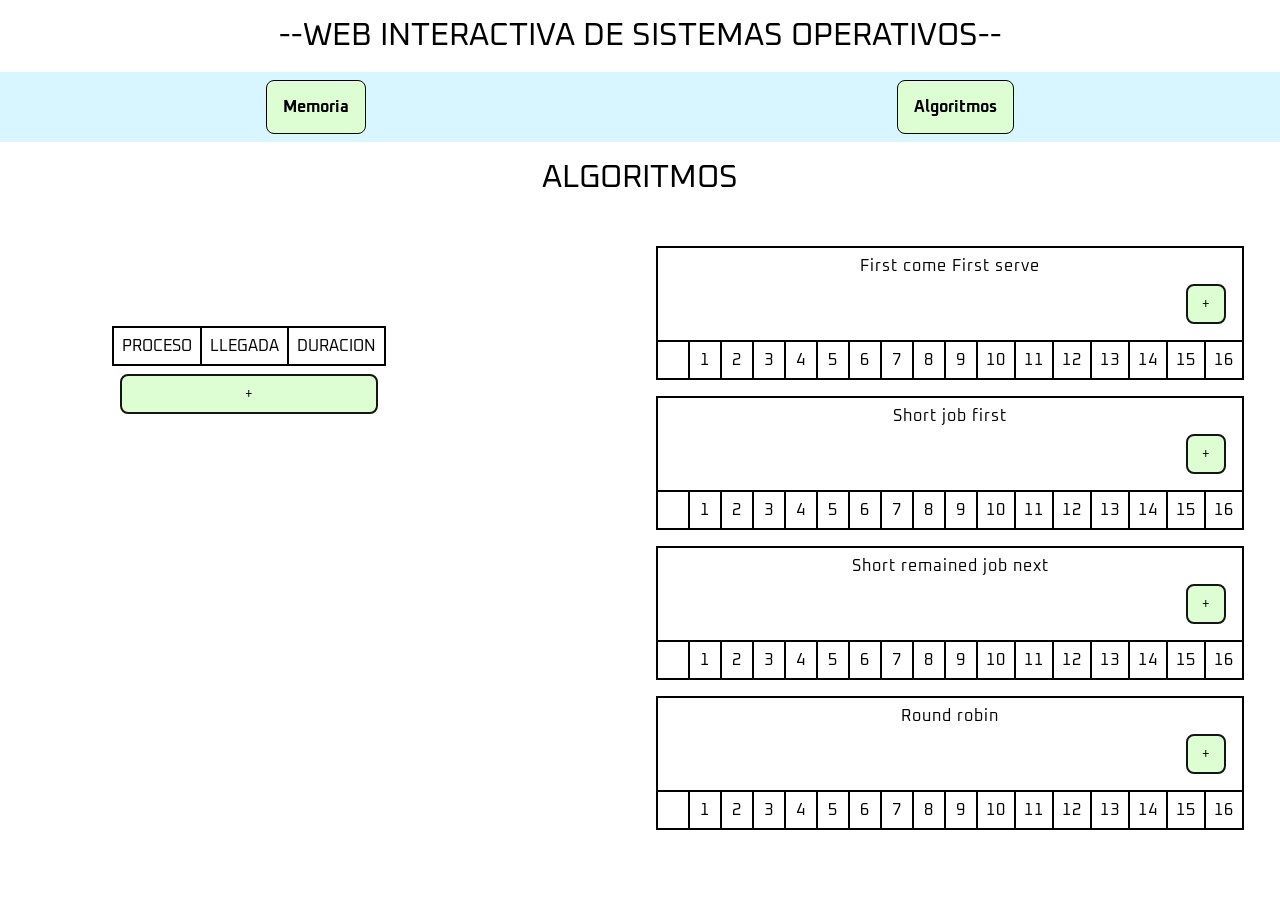
==== commit 53dab00d: "separacion de logica js" ====
--- a/algoritmos_procesos.html
+++ b/algoritmos_procesos.html
@@ -209,7 +209,7 @@
 
 
 
-    <script type="text/javascript" src="/js/drag.js"></script>
+    <script type="text/javascript" src="/js/algoritmos.js"></script>
 </body>
 
 </html>
--- a/scss/mis_estilos.css
+++ b/scss/mis_estilos.css
@@ -91,17 +91,22 @@
     left: 0px;
     bottom: 0px;
   }
-  100% {
+  80% {
     left: 525px;
     bottom: 200px;
   }
+  100% {
+    left: 900px;
+    bottom: 100px;
+  }
 }
 .container-animacion {
+  z-index: 100;
   display: none;
   animation-name: drag-animation;
   animation-timing-function: ease-in-out;
   animation-duration: 2.5s;
-  animation-iteration-count: infinite;
+  animation-fill-mode: forwards;
 }
 
 .container-tour {
@@ -111,21 +116,8 @@
   position: absolute;
   top: 0;
   left: 0;
-  display: none;
+  display: block;
   z-index: 100;
-}
-.container-tour .cajaTitulo {
-  padding: 5rem;
-  position: relative;
-  text-align: center;
-}
-.container-tour .cajaTitulo h1 {
-  position: absolute;
-  border-radius: 1rem;
-  left: 40%;
-  max-width: 500px;
-  min-width: 400px;
-  background-color: antiquewhite;
 }
 .container-tour .cerrar {
   position: absolute;
@@ -136,6 +128,7 @@
 }
 .container-tour .instruciones {
   border: 2px solid black;
+  border-radius: var(--border-radius);
   display: inline-block;
   position: absolute;
   background-color: aliceblue;
@@ -160,7 +153,7 @@
   text-align: center;
   border: 2px solid black;
   line-height: 1.75rem;
-  background-color: rgb(246, 246, 73);
+  background-color: rgb(253, 253, 23);
 }
 .container-tour .instruciones span.arriba {
   transform: rotate(90deg);
@@ -226,10 +219,8 @@
 .container-tour #instrucion-8 {
   top: 570px;
   right: 100px;
-  display: block;
 }
 .container-tour #instrucion-9 {
-  display: block;
   left: 200px;
   top: 300px;
 }
@@ -276,7 +267,7 @@
   position: fixed;
   top: 0;
   left: 30;
-  display: block;
+  display: none;
   z-index: 100;
 }
 .modal div.contenido {
@@ -341,48 +332,27 @@
 .modal div.contenido .formulario-modal input {
   margin: 0.5rem;
 }
-.modal div.contenido .partes-simulador {
-  position: relative;
-  text-align: center;
-}
-.modal div.contenido .partes-simulador .lateral-izq {
-  position: absolute;
-  top: 1rem;
+.modal div.contenido table {
+  position: absolute;
+  top: 10rem;
+  left: 10rem;
+  border: 2px solid black;
+  padding: 0;
+  border-collapse: collapse;
+  font-size: 1rem;
+}
+.modal div.contenido table th,
+.modal div.contenido table td {
+  margin: 0;
   padding: 0.5rem;
-}
-.modal div.contenido .partes-simulador .lateral-izq .caja {
-  padding: 1rem;
-  border: 2px solid black;
-  width: 100%;
-  height: 100%;
-  position: relative;
-}
-.modal div.contenido .partes-simulador .lateral-izq .caja::after {
-  content: "0\a 1\a 2\a 3\a 4\a 5\a";
-  display: block;
-  overflow: hidden;
-  white-space: pre;
-}
-.modal div.contenido .partes-simulador .centro {
-  position: absolute;
-  padding: 0.5rem;
-  top: 3rem;
-  left: 40%;
-}
-.modal div.contenido .partes-simulador .centro .input label {
-  display: block;
-}
-.modal div.contenido .partes-simulador .lateral-drch {
-  position: absolute;
-  right: 1%;
-  padding: 0.5rem;
-  top: 1rem;
-}
-.modal div.contenido .partes-simulador .lateral-drch .caja {
-  padding: 1rem;
-  border: 2px solid black;
-  width: 100%;
-  height: 100%;
+  width: 2rem;
+  height: 2rem;
+  text-align: center;
+  border: 2px solid black;
+  text-align: center;
+}
+.modal div.contenido table tr {
+  padding: 0;
 }
 
 * {
@@ -407,34 +377,61 @@
   position: relative;
 }
 
-.tooltip .tooltiptext_derecha {
-  visibility: hidden;
+/* POSICIONAMINENTO TOOLTIP */
+.tooltip .tooltiptext_arriba {
+  /*  visibility: hidden;
   width: 160px;
-  background-color: var(--color-toltip);
+  background-color:var(--color-toltip);
   color: #0f0f0f;
   text-align: center;
   border-radius: 6px;
   padding: 5px;
+
   position: absolute;
   top: 50%;
   left: 105%;
+
   margin-top: -15px;
   opacity: 0;
+  transition: opacity 0.3s; */
+  visibility: hidden;
+  background-color: var(--color-toltip);
+  color: black;
+  text-align: center;
+  border-radius: 6px;
+  padding: 5px;
+  position: absolute;
+  z-index: 1;
+  left: 32%;
+  margin-left: -60px;
+  top: 100%;
+  width: 80%;
+  opacity: 0;
   transition: opacity 0.3s;
 }
 
-.tooltip .tooltiptext_derecha::after {
-  content: "";
+/*-- Punta del bocadillo */
+.tooltip .tooltiptext_arriba::after {
+  /* content: "";
   position: absolute;
   top: 50%;
   right: 100%;
   margin-top: -5px;
   border-width: 5px;
   border-style: solid;
-  border-color: transparent var(--color-toltip) transparent transparent;
-}
-
-.tooltip:hover .tooltiptext_derecha {
+  border-color: transparent  transparent transparent; */
+  content: "";
+  position: absolute;
+  bottom: 100%;
+  left: 50%;
+  margin-left: -5px;
+  border-width: 10px;
+  border-style: solid;
+  border-color: transparent transparent var(--color-toltip) transparent;
+}
+
+/*-- Disparador del tooltip*/
+.tooltip:hover .tooltiptext_arriba {
   visibility: visible;
   opacity: 1;
 }
@@ -1129,9 +1126,6 @@
   position: relative;
   padding: 1rem;
   width: 100%;
-  display: flex;
-  align-items: center;
-  justify-content: space-around;
 }
 .container-principal .button-container {
   padding: 0.5rem;
@@ -1151,15 +1145,18 @@
   transform: scale(1.1);
 }
 .container-principal .container-datos {
-  padding: 2rem;
-  background-color: aqua;
+  padding: 1rem;
+  position: absolute;
+  top: 6rem;
+  left: 6rem;
+}
+.container-principal .container-datos button {
+  width: 100%;
 }
 .container-principal .container-algoritmos {
-  display: flex;
-  flex-wrap: wrap;
-  justify-content: center;
-  width: 100%;
-  padding: 2rem;
+  position: absolute;
+  padding: 1rem;
+  left: 40rem;
 }
 
 .alerta {
